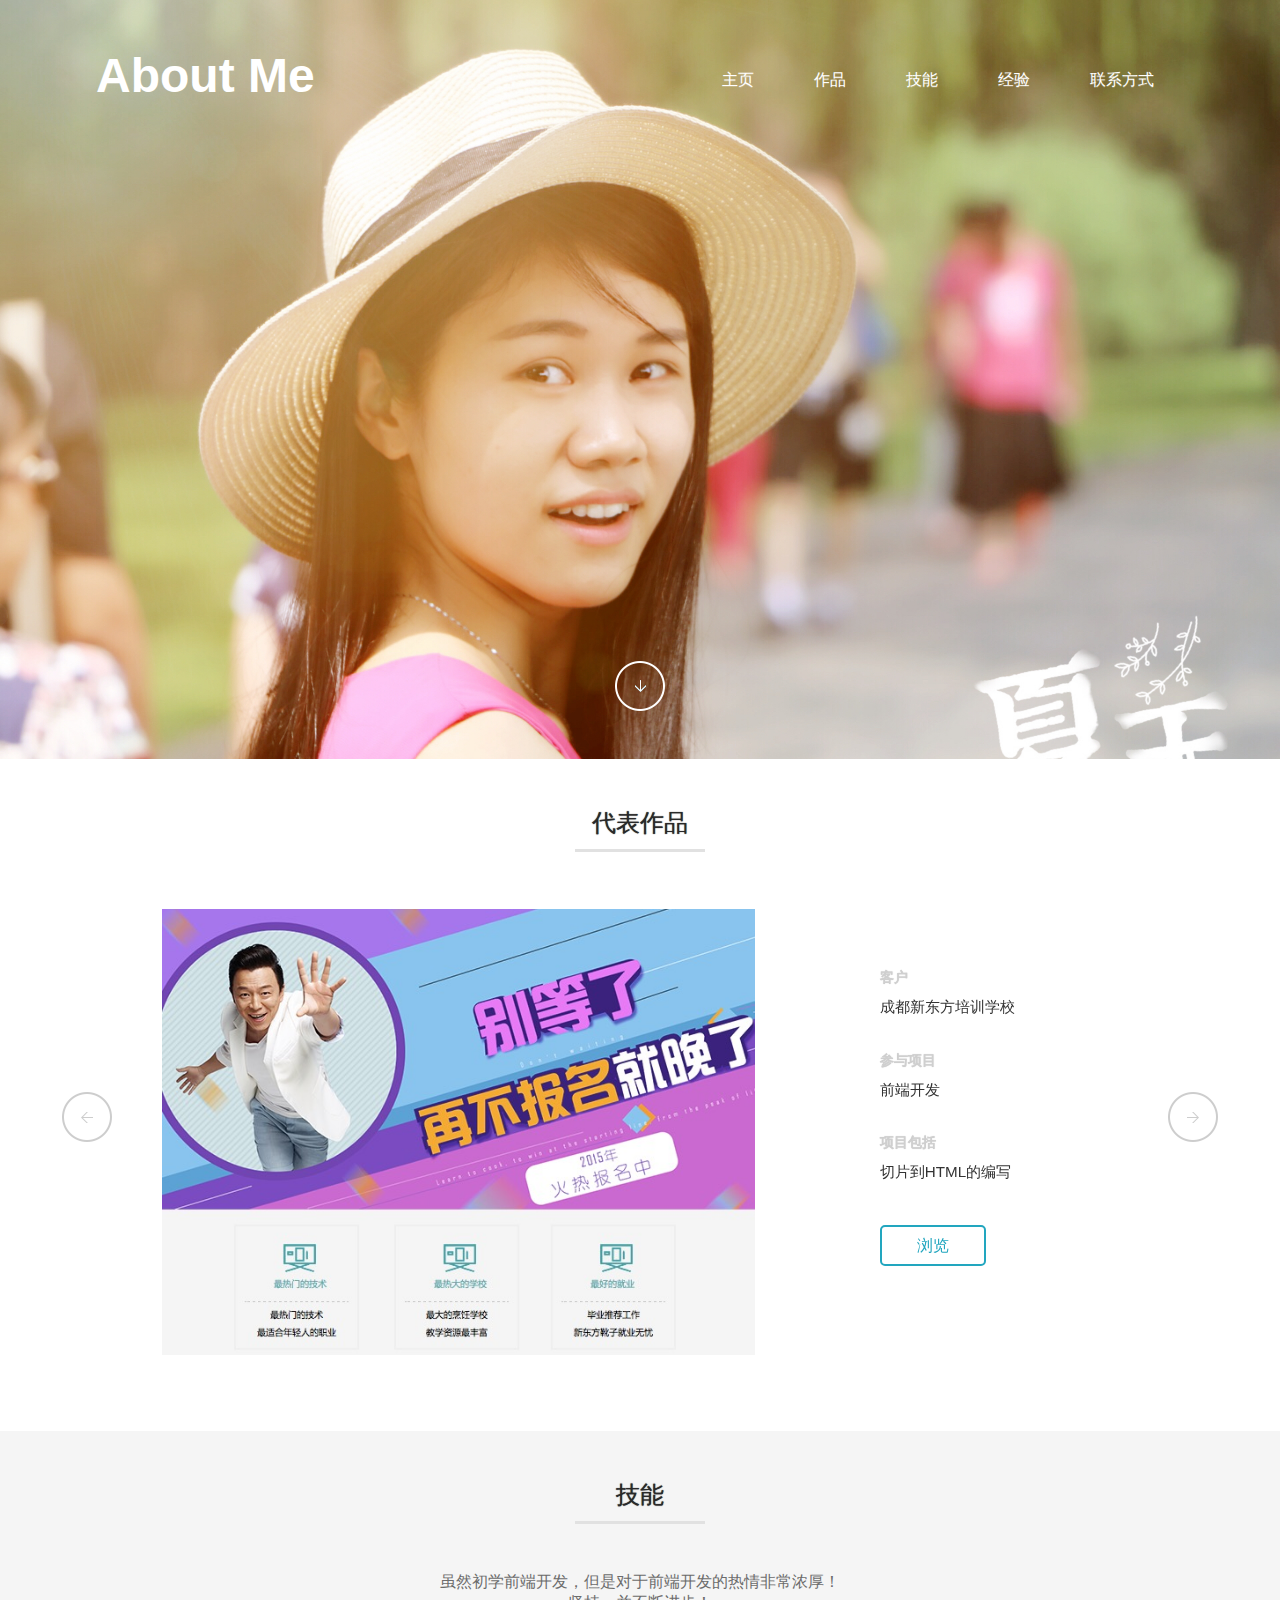
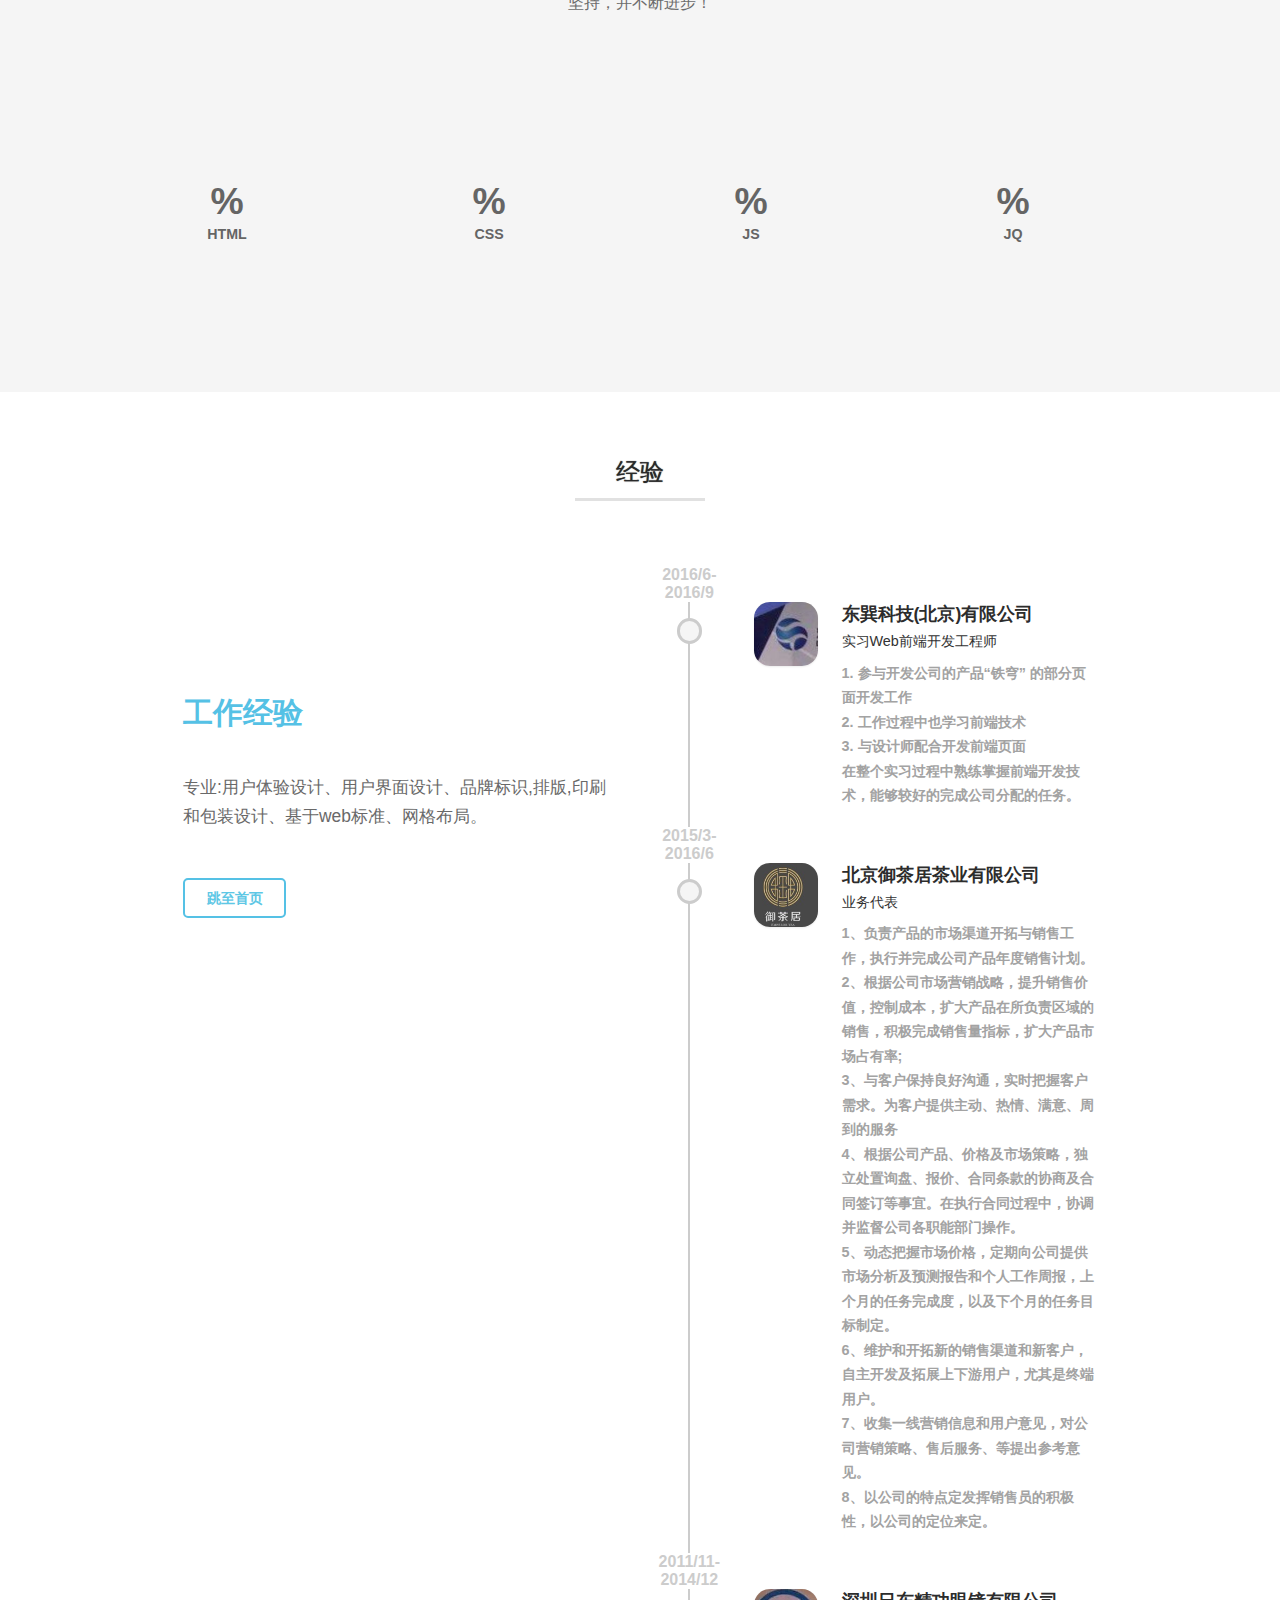
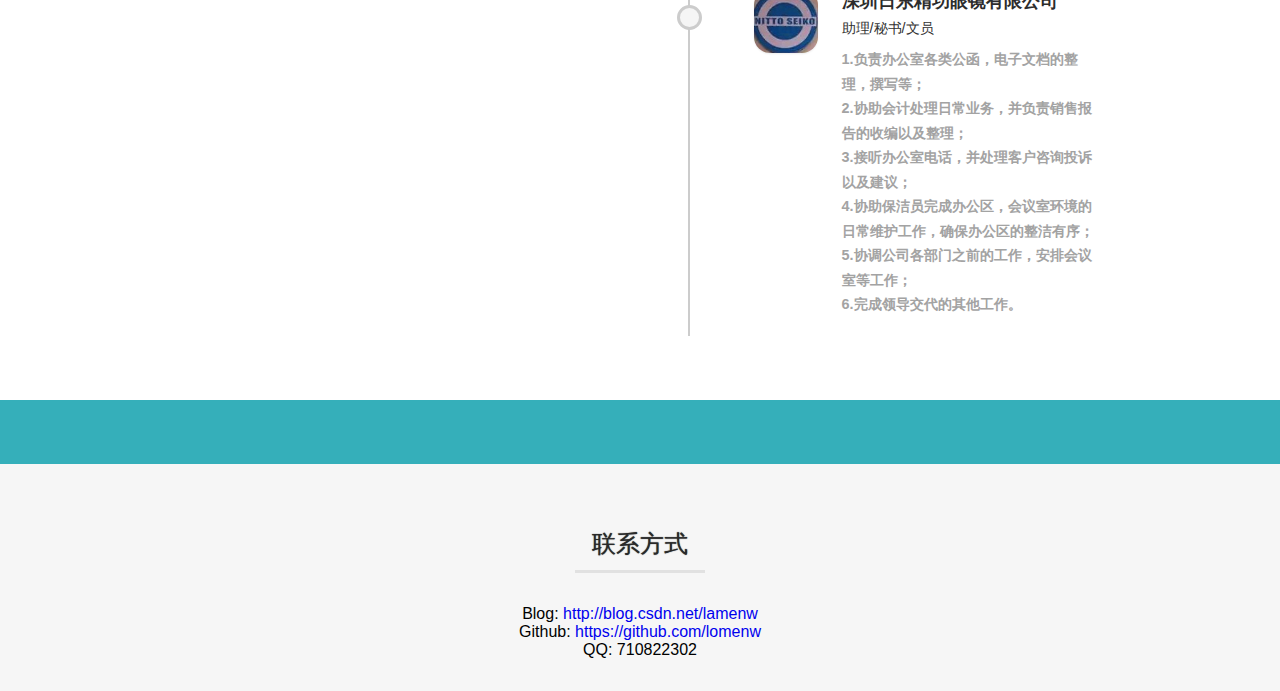
==== index.html @ 0f8a7e19 "添加blog内容" ====
<!DOCTYPE HTML>
<html>
<head>
<title>个人简介</title>
<meta http-equiv="Content-Type" content="text/html; charset=utf-8" />
<meta name="viewport" content="width=device-width, initial-scale=1, maximum-scale=1">
<!-- <link href='http://fonts.useso.com/css?family=Open+Sans:400,600' rel='stylesheet' type='text/css'> -->
<link href="css/style.css" rel="stylesheet" type="text/css" media="all" />
<link href="css/slimmenu.css" rel="stylesheet" media="screen">
<script src="js/jquery.min.js"></script>
</head>
<body>
<div class="content" id="home">
	<div class="wrap">
		<div class="header_style1"> 
			<!-- start h_logo -->
			<div class="logo">
				<h1><a href="index.html">About Me</a></h1>
			</div>
			<!-- start h_menu -->
			<div class="h_menu">
				<ul class="flexy-menu thick orange">
					<li> <a href="#home" class="scroll">主页</a></li>
					<li><a href="#Portfolio" class="scroll">作品</a></li>
					<li><a href="#skills" class="scroll">技能</a> </li>
					<li><a class="scroll" href="#Experience">经验</a></li>
					<li><a href="#contact" class="scroll">联系方式</a></li>
				</ul>
			</div>
			<!-- end h_menu -->
			<div class="clear"> </div>
		</div>
		<!---------menu-script-------------> 
		<!-- start manu --> 
		<script type="text/javascript" src="js/flexy-menu.js"></script>
		<link href="css/header_style1.css" rel="stylesheet" type="text/css" media="all" />
		<script type="text/javascript">$(document).ready(function(){$(".flexy-menu").flexymenu({speed: 400,type: "horizontal",align: "right"});});</script> 
		<!---------end-script-menu------------->
		<div class="slider"> 
			<!---start-da-slider----->
			<div id="da-slider" class="da-slider">
				<!--<div class="da-slide">
					<h2>设计师与制造商</h2>
					<p>Lorem ipsum is simply dummy text of the printing</p>
					<a href="#" class="da-link"><span>立即阅读</span></a> </div>
				<div class="da-slide">
					<h2>设计师与制造商</h2>
					<p>Lorem ipsum is simply dummy text of the printing</p>
					<a href="#" class="da-link"><span>立即阅读</span></a> </div>
				<div class="da-slide">
					<h2>设计师与制造商</h2>
					<p>Lorem ipsum is simply dummy text of the printing</p>
					<a href="#" class="da-link"><span>立即阅读</span></a> </div>
				<nav class="da-arrows"> <span class="da-arrows-prev"></span> <span class="da-arrows-next"></span> </nav>-->
			</div>
			<div class="down-arrow"> <a href="#group_1" class="scroll" ><span> </span></a> </div>
			<link rel="stylesheet" type="text/css" href="css/slider.css" />
			<script type="text/javascript" src="js/modernizr.custom.28468.js"></script> 
			<script type="text/javascript" src="js/jquery.cslider.js"></script> 
			<script type="text/javascript">
				$(function() {
				
					$('#da-slider').cslider({
						autoplay	: true,
						bgincrement	: 450
					});
				
				});
			</script> 
			<!---//End-da-slider-----> 
		</div>
	</div>
</div>
<!----start-team--------->
<!--<div class="group_1" id="group_1">
	<div class="group_1-items">
		<div class="wrap">
			<div id="owl-demo" class="owl-carousel">
				<div class="item" >
					<div class="carousel">
						<div class="group_1_img">
							<h3 class="ui">UI</h3>
							<h4 class="ux">UX</h4>
							<div class="clear"> </div>
						</div>
						<div class="group_1_text">
							<h3>我为人类和享受pixel-perfection创建简单的接口。</h3>
							<p>我是一个有经验的和热情的用户界面设计师与交互设计的背景。</p>
						</div>
						<div class="clear"> </div>
					</div>
				</div>
				<div class="item">
					<div class="carousel">
						<div class="group_1_img">
							<h3 class="ui fontend">前端</h3>
							<h4 class="ux ui1">UI</h4>
							<div class="clear"> </div>
						</div>
						<div class="group_1_text">
							<h3>我为人类和享受pixel-perfection创建简单的接口。</h3>
							<p>我是一个有经验的和热情的用户界面设计师与交互设计的背景。</p>
						</div>
						<div class="clear"> </div>
					</div>
				</div>
				<div class="item">
					<div class="carousel">
						<div class="group_1_img ">
							<h3 class="ui core">要点</h3>
							<h4 class="ux ui1">UI</h4>
							<div class="clear"> </div>
						</div>
						<div class="group_1_text">
							<h3>我为人类和享受pixel-perfection创建简单的接口。</h3>
							<p>我是一个有经验的和热情的用户界面设计师与交互设计的背景。</p>
						</div>
						<div class="clear"> </div>
					</div>
				</div>
			</div>
		</div>
	</div>
</div>-->
<div class="copyrights">Collect from <a href="http://www.cssmoban.com/" >网站模板</a></div>
<div class="group_2" id="Portfolio">
	<h3 class="heading">代表作品</h3>
	<div class="group_2_items">
		<div class="wrap">
			<div id="owl-demo1" class="owl-carousel">
				<div class="item" >
					<div class="carousel">
						<div class="group_2_img1"> <img src="images/img5.jpg" alt=""> </div>
						<div class="group_2_text2">
							<div class="desc">
								<h3>客户</h3>
								<h4>成都新东方培训学校</h4>
							</div>
							<div class="desc">
								<h3>参与项目</h3>
								<h4>前端开发</h4>
							</div>
							<div class="desc">
								<h3>项目包括</h3>
								<h4>切片到HTML的编写</h4>
							</div>
							<div class="button_2"> <a href="#">浏览</a> </div>
						</div>
						<div class="clear"> </div>
						<!-- <div class="brows_button_3"> <a href="#">浏览器组合</a> </div> -->
					</div>
				</div>
				<div class="item">
					<div class="carousel">
						<div class="group_2_img1"> <img src="images/img4.jpg" alt=""> </div>
						<div class="group_2_text2">
							<div class="desc">
								<h3>客户</h3>
								<h4>新浪体育DEMO</h4>
							</div>
							<div class="desc">
								<h3>参与项目</h3>
								<h4>前端开发</h4>
							</div>
							<div class="desc">
								<h3>项目包括</h3>
								<h4>切片到HTML的编写</h4>
							</div>
							<div class="button_2"> <a href="#">浏览</a> </div>
						</div>
						<div class="clear"> </div>
						<!-- <div class="brows_button_3"> <a href="#">浏览器组合</a> </div> -->
					</div>
				</div>
				<div class="item">
					<div class="carousel">
						<div class="group_2_img1"> <img src="images/img6.jpg" alt=""> </div>
						<div class="group_2_text2">
							<div class="desc">
								<h3>客户</h3>
								<h4>百年哼哈公司</h4>
							</div>
							<div class="desc">
								<h3>参与项目</h3>
								<h4>设计师</h4>
							</div>
							<div class="desc">
								<h3>项目包括</h3>
								<h4>切片到HTML的编写</h4>
							</div>
							<div class="button_2"> <a href="#">网络浏览器</a> </div>
						</div>
						<div class="clear"> </div>
						<!-- <div class="brows_button_3"> <a href="#">浏览器组合</a> </div> -->
					</div>
				</div>
			</div>
		</div>
	</div>
</div>
<!-- Owl Carousel Assets -->
<link href="css/owl.carousel.css" rel="stylesheet">
<!-- Owl Carousel Assets --> 
<!-- Prettify --> 
<script src="js/owl.carousel.js"></script> 
<script>
		    $(document).ready(function() {
		
		      $("#owl-demo").owlCarousel({
		        items : 1,
		        lazyLoad : true,
		        autoPlay : true,
		        navigation : true,
			    navigationText : ["",""],
			    rewindNav :true,
			    scrollPerPage :true,
			    pagination : true,
    			paginationNumbers: false,
		      });
		
		    });
		    $(document).ready(function() {
		
		      $("#owl-demo1").owlCarousel({
		        items : 1,
		        lazyLoad : true,
		        autoPlay : true,
		        navigation : true,
			    navigationText : ["",""],
			    rewindNav : true,
			    scrollPerPage :true,
			    pagination : false,
    			paginationNumbers: false,
		      });
		
		    });
		    $(document).ready(function() {
		
		      $("#owl-demo2").owlCarousel({
		        items : 1,
		        lazyLoad : true,
		        autoPlay : true,
		        navigation : false,
			    navigationText : ["",""],
			    rewindNav : false,
			    scrollPerPage :true,
			    pagination : false,
    			paginationNumbers: false,
		      });
		
		    });
		    </script> 
<!-- //Owl Carousel Assets -->
<div class="skills" id="skills">
	<section class="text-light">
		<div  class="wrap">
			<div class="row-content1">
				<h3 class="heading">技能</h3>
				<p class="para">虽然初学前端开发，但是对于前端开发的热情非常浓厚！<br>
					坚持，并不断进步！</p>
				<div class="chart" data-percent="50" data-bar-color="#35AFBA" data-animate="4000">
					<div class="chart-content">
						<div class="percent"></div>
						<div class="chart-title">HTML</div>
					</div>
					<!-- chart-content --> 
				</div>
				<!-- chart -->
				<div class="chart" data-percent="50" data-bar-color="#FF6060" data-animate="2500">
					<div class="chart-content">
						<div class="percent"></div>
						<div class="chart-title">CSS</div>
					</div>
					<!-- chart-content --> 
				</div>
				<!-- chart -->
				<div class="chart" data-percent="30" data-bar-color="#3AD079" data-animate="3000">
					<div class="chart-content">
						<div class="percent"></div>
						<div class="chart-title">JS</div>
					</div>
					<!-- chart-content --> 
				</div>
				<!-- chart -->
				<div class="chart" data-percent="30" data-bar-color="#58C0E3" data-animate="3500">
					<div class="chart-content">
						<div class="percent"></div>
						<div class="chart-title">JQ</div>
					</div>
					<!-- chart-content --> 
				</div>
				<!-- chart -->
				<div class="clear"> </div>
			</div>
		</div>
	</section>
	<script src="js/plugins.js"></script> 
	<script src="js/script.js"></script> 
</div>
<div class="exper" id="Experience">
	<div class="wrap">
		<h3 class="heading">经验</h3>
		<section class="row section">
			<div class="row-content2">
				<div class="timeline-label column six">
					<h4>工作经验</h4>
					<p>专业:用户体验设计、用户界面设计、品牌标识,排版,印刷和包装设计、基于web标准、网格布局。</p>
					<div class="brows_button_4"> <a href="#">跳至首页</a> </div>
				</div>
				<!-- timeline-label -->
				<div class="timeline column six last">
					<div class="year">
						<time datetime="2016">2016/6-2016/9</time>
						<div class="experience"> <span class="circle"></span>
							<div class="experience-img"><img src="images/asset06.jpg" alt=""></div>
							<div class="experience-info clear-after">
								<h5>东巽科技(北京)有限公司</h5>
								<div class="role">实习Web前端开发工程师</div>
								<p>1. 参与开发公司的产品“铁穹” 的部分页面开发工作<br/>
									2. 工作过程中也学习前端技术<br/>
									3. 与设计师配合开发前端页面<br/>
									在整个实习过程中熟练掌握前端开发技术，能够较好的完成公司分配的任务。</p>
							</div>
						
							<!-- experience-info --> 
						</div>
						<!-- experience -->
						<time datetime="2013">2015/3-2016/6</time>
						<div class="experience"> <span class="circle"></span>
							<div class="experience-img"><img src="images/asset05.jpg" alt=""></div>
							<div class="experience-info clear-after">
								<h5>北京御茶居茶业有限公司</h5>
								<div class="role">业务代表</div>
								<p>1、负责产品的市场渠道开拓与销售工作，执行并完成公司产品年度销售计划。<br/>
									2、根据公司市场营销战略，提升销售价值，控制成本，扩大产品在所负责区域的销售，积极完成销售量指标，扩大产品市场占有率;<br/>
									3、与客户保持良好沟通，实时把握客户需求。为客户提供主动、热情、满意、周到的服务<br/>
									4、根据公司产品、价格及市场策略，独立处置询盘、报价、合同条款的协商及合同签订等事宜。在执行合同过程中，协调并监督公司各职能部门操作。<br/>
									5、动态把握市场价格，定期向公司提供市场分析及预测报告和个人工作周报，上个月的任务完成度，以及下个月的任务目标制定。<br/>
									6、维护和开拓新的销售渠道和新客户，自主开发及拓展上下游用户，尤其是终端用户。<br/>
									7、收集一线营销信息和用户意见，对公司营销策略、售后服务、等提出参考意见。<br/>
									8、以公司的特点定发挥销售员的积极性，以公司的定位来定。</p>
																</div>
							<!-- experience-info --> 
						</div>
						<!-- experience --> 
					</div>
					<!-- year -->
					<div class="year year1">
						<time datetime="2016">2011/11-2014/12</time>
						<div class="experience"> <span class="circle"></span>
							<div class="experience-img"><img src="images/asset04.jpg" alt=""></div>
							<div class="experience-info clear-after">
								<h5>深圳日东精功眼镜有限公司</h5>
								<div class="role">助理/秘书/文员</div>
								<p>1.负责办公室各类公函，电子文档的整理，撰写等；<br/>
									2.协助会计处理日常业务，并负责销售报告的收编以及整理；<br/>
									3.接听办公室电话，并处理客户咨询投诉以及建议；<br/>
									4.协助保洁员完成办公区，会议室环境的日常维护工作，确保办公区的整洁有序；<br/>
									5.协调公司各部门之前的工作，安排会议室等工作；<br/>
									6.完成领导交代的其他工作。</p>
							</div>
							<!-- experience-info --> 
						</div>
						<!-- experience -->
						<!--<div class="experience"> <span class="circle"></span>
							<div class="experience-img"><img src="images/asset04.jpg" alt=""></div>
							<div class="experience-info clear-after">
								<h5>IBM</h5>
								<div class="role">UI/UX Designer</div>
								<p>1. 参与开发公司的产品“铁穹” 的部分页面开发工作
									2. 工作过程中也学习前端技术
									3. 与设计师配合开发前端页面
									在整个实习过程中熟练掌握前端开发技术，能够较好的完成公司分配的任务。</p>
							</div>-->
							<!-- experience-info --> 
						</div>
						<!-- experience --> 
					</div>
					<!-- year --> 
				</div>
				<!-- timeline -->
				<div class="clear"> </div>
			</div>
		</section>
	</div>
</div>
<div class="group_3">
	<div class="group_3-items">
		<div class="wrap">
			<div id="owl-demo2" class="owl-carousel">
				<!--<div class="item" >
					<div class="carousel">
						<div class="group_3_img"> <img src="images/img.png" alt=""> </div>
						<div class="group_1_text group_3_text">
							<h3> Adedayo Saheed</h3>
							<p>Lorem ipsum dolor sit amet, consectetur adipisicing elit, sed do eiusmod tempor incididunt ut labore et dolore magna aliqua. Ut enim ad minim veniam, quis nostrud exercitation.</p>
						</div>
						<div class="clear"> </div>
					</div>
				</div>-->
				<!--<div class="item">
					<div class="carousel">
						<div class="group_3_img"> <img src="images/img.png" alt=""> </div>
						<div class="group_1_text group_3_text">
							<h3>Narate Ketram</h3>
							<p>Lorem ipsum dolor sit amet, consectetur adipisicing elit, sed do eiusmod tempor incididunt ut labore et dolore magna aliqua. Ut enim ad minim veniam, quis nostrud exercitation.</p>
						</div>
						<div class="clear"> </div>
					</div>
				</div>-->
				<!--<div class="item">
					<div class="carousel">
						<div class=" group_3_img"> <img src="images/img.png" alt=""> </div>
						<div class="group_1_text group_3_text">
							<h3>邬秀</h3>
							<p>本人性格开朗，在工作期间表现优秀，工作积极热情。能较好的完成本职工作。熟练掌握HTML、CSS以及JS插件的使用，了解常见的前端框架框架如：Bootstrap，jQuery。
                                能够很好的处理浏览器兼容性方面的问题。了解版本控制器Git、SVN。在工作期间很好的完成公司分配的任务。能够很好的把设计师设计的psd还原出来。
                               对于前端技术的学习有浓厚的兴趣，业余时间不断地充实自己。在从事非计算机专业工作之前的社会实践工作经验让我锻炼了良好的沟通能力，虽然专业知识没有这么的深厚，但是在技术交流沟通上却有自己的优势。
							</p>
						</div>
						<div class="clear"> </div>
					</div>
				</div>-->
			</div>
		</div>
	</div>
</div>
<div class="contact" id="contact">
	<div class="wrap">
		<h3 class="heading">联系方式</h3>
		<form>
			<!--<div class="left-form">
				<ul>
					<li class="name"> <a href="#" class="icon user"> </a>
						<input type="text" placeholder="Username" required>
						<div class="clear"> </div>
					</li>
					<li class="email"> <a href="#" class="icon mail"> </a>
						<input type="email" placeholder="Email" required>
						<div class="clear"> </div>
					</li>
					<div class="clear"> </div>
					<li>
						<input type="text" placeholder="Cost of your project" required>
						<div class="clear"> </div>
					</li>
					<li>
						<input type="text" placeholder="Timeline" required>
						<div class="clear"> </div>
					</li>
					<li>
						<textarea class="plain buffer" placeholder="Don't forget that kindness is all!"> Don't forget that kindness is all!</textarea>
						<div class="clear"> </div>
					</li>
					<div class="send"> <a href="#">SEND</a> </div>
				</ul>
			</div>-->
			<div class="right-form">
				<!-- <h4>地址</h4>
				<div class="">
					<!-- <h4>其他联系方式</h4> -->
					<ul>
						<li>Blog: <a href="http://blog.csdn.net/lamenw">http://blog.csdn.net/lamenw</a></li>
						<li>Github: <a href="https://github.com/lomenw">https://github.com/lomenw </a></li>
						<li>QQ: 710822302</li>
						<div class="clear"> </div>
					</ul>
				</div>
			</div>
			<div class="clear"> </div>
		</form>
	</div>
</div>
<!--<div class="contact-map">
	<iframe width="100%" height="350" frameborder="0" scrolling="no" marginheight="0" marginwidth="0" src="https://maps.google.co.in/?ie=UTF8&amp;ll=22.593726,79.453125&amp;spn=3.803105,6.696167&amp;t=m&amp;z=8&amp;output=embed"></iframe>
</div>
<div class="footer">
	<div class="wrap">
		<div class="row-content buffer clear-after">
			<section id="top-footer">
				<div class="widget column three"> -->
					    <!--la class="widget" è forse generata utomaticamente da wp 
					<h4>菜单</h4>
					<ul class="plain">
						<li> <a href="#home" class="scroll">Home</a> </li>
						<li><a href="#Portfolio" class="scroll">文件夹</a></li>
						<li><a href="#skills" class="scroll">技能</a> </li>
						<li><a class="scroll" href="#Experience">经验</a></li>
						<li><a href="#contact" class="scroll">联系方式</a></li>
						<div class="clear"> </div>
					</ul>
				</div>
				<div class="widget column three">
					<h4>Archives</h4>
					<ul class="plain">
						<li><a href="#">March 2014</a></li>
						<li><a href="#">April 2014</a></li>
						<li><a href="#">May 2014</a></li>
						<li><a href="#">June 2014</a></li>
						<li><a href="#">July 2014</a></li>
						<div class="clear"> </div>
					</ul>
				</div>
				<div class="widget column three">
					<h4>Widget</h4>
					<p>Lorem Ipsum has been the industry's standard dummy text ever since the 1500s.</p>
				</div>
				<div class="widget meta-social column three last">
					<div class="soc_icons soc_icons1">
						<h4>Follows</h4>
						<ul>
							<li><a class="icon1" href="#"> </a> </li>
							<li><a class="icon2" href="#"> </a></li>
							<li><a class="icon3" href="#"> </a></li>
						</ul>
						<div class="clear"> </div>
					</div>
				</div>
				<div class="clear"> </div>
			</section>-->
			<!-- top-footer --> 
			
		</div>
		<!-- row-content --> 
	</div>
	<!-- row -->
	<!--<div class="copy">
		<p>© 2014 Template - More Templates <a href="http://www.cssmoban.com/" target="_blank" title="模板之家">模板之家</a></p>
	</div>-->
	<!-- scroll_top_btn --> 
	<script type="text/javascript" src="js/move-top.js"></script> 
	<script type="text/javascript" src="js/easing.js"></script> 
	<script type="text/javascript">
			$(document).ready(function() {
			
				var defaults = {
		  			containerID: 'toTop', // fading element id
					containerHoverID: 'toTopHover', // fading element hover id
					scrollSpeed: 1200,
					easingType: 'linear' 
		 		};
				
				
				$().UItoTop({ easingType: 'easeOutQuart' });
				
			});
		</script> 
	<script type="text/javascript">
		jQuery(document).ready(function($) {
			$(".scroll").click(function(event){		
				event.preventDefault();
				$('html,body').animate({scrollTop:$(this.hash).offset().top},1200);
			});
		});
	</script> 
	<a href="#" id="toTop" style="display: block;"><span id="toTopHover" style="opacity: 1;"></span></a> </div>
</body>
</html>
---- css/style.css ----
/* reset */
html,body,div,span,applet,object,iframe,h1,h2,h3,h4,h5,h6,p,blockquote,pre,a,abbr,acronym,address,big,cite,code,del,dfn,em,img,ins,kbd,q,s,samp,small,strike,strong,sub,sup,tt,var,b,u,i,dl,dt,dd,ol,nav ul,nav li,fieldset,form,label,legend,table,caption,tbody,tfoot,thead,tr,th,td,article,aside,canvas,details,embed,figure,figcaption,footer,header,hgroup,menu,nav,output,ruby,section,summary,time,mark,audio,video{margin:0;padding:0;border:0;font-size:100%;font:inherit;vertical-align:baseline;}
article, aside, details, figcaption, figure,footer, header, hgroup, menu, nav, section {display: block;}
ol,ul{list-style:none;margin:0;padding:0;}
blockquote,q{quotes:none;}
blockquote:before,blockquote:after,q:before,q:after{content:'';content:none;}
table{border-collapse:collapse;border-spacing:0;}
/* start editing from here */
a{text-decoration:none;}
.txt-rt{text-align:right;}/* text align right */
.txt-lt{text-align:left;}/* text align left */
.txt-center{text-align:center;}/* text align center */
.float-rt{float:right;}/* float right */
.float-lt{float:left;}/* float left */
.clear{clear:both;}/* clear float */
.pos-relative{position:relative;}/* Position Relative */
.pos-absolute{position:absolute;}/* Position Absolute */
.vertical-base{	vertical-align:baseline;}/* vertical align baseline */
.vertical-top{	vertical-align:top;}/* vertical align top */
.underline{	padding-bottom:5px;	border-bottom: 1px solid #eee; margin:0 0 20px 0;}/* Add 5px bottom padding and a underline */
nav.vertical ul li{	display:block;}/* vertical menu */
nav.horizontal ul li{	display: inline-block;}/* horizontal menu */
img{max-width:100%;}
/*end reset*/
body {
	background:#ffffff;
	font-family: 'Open Sans', sans-serif;
	font-size: 100%;
}
.wrap{
	margin:0 auto;
	width:80%;
}
/*****/
.content
{
	background: url(../images/slider1.jpg) no-repeat;
	background-size: 100%;
	background-size:cover;
}

/*------- Skills rings-------*/
.heading
{
	color:#292929;
	border-bottom: 3.5px solid #E1E1E1;
	width: 130px;
	margin: 0 auto;
	font-size: 1.5em;
	text-transform: uppercase;
	text-shadow: 0px 0px 1px #292929;
	text-align: center;
	padding-bottom: 10px;
}
.para
{
	color:#6C6C6C;
	padding:3em 0em 4em 0em;
	text-align: center;
}
.centertxt {
	width: 85%;
	margin: 0 auto;
}
.text-light
{
	background: #F5F5F5;
	padding: 3em 0em;
}
.chart {
    position: relative;
    display: inline-block;
    margin: 1em;
    width: 230px;
    height: 230px;
    text-align: center;
}

.chart canvas {
    width: 230px;
    height: 230px;
}

.chart-content {
    position: absolute;
    top: 0;
    left: 0;
    width: 100%;
}

.percent,
.count-number,
.count-number-done {
    color: #666;
    font-weight: 700;
    font-size: 2.333em;
    line-height: 1.34;
}

.text-light .percent,
.text-light .count-number,
.text-light .count-number-done {
    color: #656565;
}

.percent:after {
    content: '%';
}

.chart-title,
.count-subject {
    font-weight: 700;
    font-size: 0.889em;
}

.chart-title {
    color: #999;
}

.text-light .chart-title,
.text-light .count-subject {
    color: #656565;
}

.text-light .timeline .experience-info p {
    color: rgba(255,255,255,0.7);
}

.text-light .timeline time {
    color: rgba(255,255,255,0.5);
}

.text-light .timeline .experience,
.text-light .timeline .experience .circle {
    border-color: rgba(255,255,255,0.5);
}

/*-------------Timeline-----*/
.exper {
padding: 4em 0em;
}
.timeline-label h4 {
    margin-top: 0;
    font-size: 1.9em;
    color:#55C1E5;
    padding:1em 0em;
    font-weight: 600;
}

.timeline-label p {
    font-size: 1.09em;
    color:#696969;
    padding: 0.5em 0em;
    line-height: 1.7em;
}
.timeline-label
{
	padding: 6em 0em;
}
.timeline .experience {
    position: relative;
    float: left;
    margin-left: 2em;
    padding-left: 4em;
    border-left: 2px solid #ccc;
}

.timeline .experience-info h5 {
    margin-top: 0;
    margin-bottom: 0.333em;
    font-size: 1.1em;
    color:#2C2C2C;
    font-weight: 600;
}

.timeline .experience-info .role {
    font-size: 0.9em;
    color:#323232;
}

.timeline .experience-info p {
    font-size: 0.9em;
    color:#A3A3A3;
    font-weight: 600;
    line-height: 1.7em;
}

.timeline time {
    display: block;
    width: 4.111em;
    color: #ccc;
    text-align: center;
    font-weight: 700;
}

.timeline .experience-img,
.timeline .experience-info,
.timeline .experience-info h5,
.timeline .experience-info .role,
.timeline .experience-info p {
    clear: none;
}

.timeline .experience .circle {
    position: absolute;
    top: 1em;
    left: -0.86em;
    display: block;
    width: 1.222em;
    height: 1.222em;
    border: 3px solid #ccc;
    -webkit-border-radius: 50%;
    -moz-border-radius: 50%;
    border-radius: 50%;
    background-color: #F5F5F5;
}

.timeline .experience-img {
    float: left;
    width: 4em;
    height: 4em;
}

.timeline .experience-img img {
    -webkit-border-radius: 25%;
    -moz-border-radius: 25%;
    border-radius: 25%;
    -webkit-box-shadow: 0px 1px 2px rgba(0, 0, 0, 0.08);
    -moz-box-shadow: 0px 1px 2px rgba(0, 0, 0, 0.08);
    box-shadow: 0px 1px 2px rgba(0, 0, 0, 0.08);
    width: 100%;
}

.timeline .experience-info {
    margin-left: 5.444em;
}
/*****/
.row-content2 {
padding: 6% 8%;
}
.column.six, .column.half, .column.threesixths, .column.twofourths {
width: 40%;
}
.column {
margin-left: 0;
margin-right: 3.8%;
}
.column {
clear: none;
float: left;
min-height: 1px;
}
.column.six, .column.half, .column.threesixths, .column.twofourths {
width: 48%;
}
.column.last, .column.reset {
margin-right: 0 !important;
}
.column {
margin-left: 0;
margin-right: 3.8%;
}
.experience-info p {
margin-top: 0.67em;
margin-bottom: 1.34em;
}
.brows_button_4
{
	margin: 3em 0em;
}
/*******/
.contact {
	background: #F6F6F6;
	padding: 6em 0em 2em 0em;
}
.left-form,.right-form{

	margin:22px 28px;
	width:60%;
}
.contact form {
	padding-top: 2em;
}
.left-form li {
	display: block;
	color: #4D4949;
	border: 2px solid #CBD0D4;
	border-radius: 10px;
	-webkit-border-radius: 10px;
	-moz-border-radius: 10px;
	-o-border-radius: 10px;
	margin: 15px 0px;
	background: #fff;
}
.left-form li:hover{
	border:2px solid #8DD4FF;
	color: #343434;
}
.left-form li:focus{
	border:2px solid #8DD4FF;
}
.left-form li:active{
		border:2px solid #8DD4FF;
}

.left-form input[type=text],.left-form input[type=email],.left-form textarea {
	float:right;
	font-family: 'Open Sans', sans-serif;
	width:90%;
	padding: 1em 2em 1em 1em;
	border:none;
	color: #989898;
	font-size:15px;
	float: left;
	outline: none;
	font-weight: 600;
	border-radius: 10px;
	-webkit-border-radius: 10px;
	-moz-border-radius: 10px;
	-o-border-radius: 10px;
}
textarea
{
	height: 150px;
	resize: none;
	
}
.right-form{
	margin:0px auto;
	text-align: center;
	width: 25%;
}
.icon {
	height: 28px;
	width: 28px;
	display: block;
	float: left;
	margin: 12px 0px 9px 9px;
}
.name input[type=text],.email input[type=email]
{
	width:75%;
}

.user {
	background: url(../images/user.png) no-repeat 0px 0px;
}
.mail {
	background: url(../images/mail.png) no-repeat 0px 0px;
	margin: 16px 0px 9px 9px;
}
.name
{
	float: left;
	width:45%;
	margin-right: 4%;
}
.email
{
	float:right;
	width:45%;
}
.send
{
	margin: 3em 0em;
	text-align: right;
}
.send a
{
	color:#fff;
	background: #FC685C;
	padding: 1em 3em;
	border-radius: 5px;
	-webkit-border-radius: 5px;
	-moz-border-radius: 5px;
	-o-border-radius: 5px;
	-webkit-transition: all 0.3s ease-in-out;
	-moz-transition: all 0.3s ease-in-out;
	-o-transition: all 0.3s ease-in-out;
	transition: all 0.3s ease-in-out;
}
.send a:hover
{
	background: #EB4334;
}
.right-form h4{
	color:#CDCDCD;
	font-size: 1em;
	font-weight: 600;
}
.right-form p{
	color:#323232;
	font-size:1em;
	line-height: 1.7em;
	padding: 1em 0em;
}
/* start soc_icons */

.soc_icons h2{
	text-transform: uppercase;
	font-size: 1.2em;
	color: #c0c0c0;
	font-weight: 400;
	margin-bottom: 10px;
}
.soc_icons ul li{
	margin:15px;
}
.soc_icons ul li a{
	opacity:0.8;
	display: block;
	padding: 10px;
	background: #2e2e2e;
	width: 24px;
	height: 24px;
	-webkit-transition: all 0.3s ease-in-out;
	-moz-transition: all 0.3s ease-in-out;
	-o-transition: all 0.3s ease-in-out;
	transition: all 0.3s ease-in-out;
	border-radius: 26px;
	color:#929191;
	font-weight: 600;
}
.soc_icons ul li a span{
	margin-left: 60px;
}
.soc_icons ul li a.icon1{
	background: #39579D url('../images/icon1.png') no-repeat 18px 12px;
}
.soc_icons ul li a.icon2{
	background: #02B3E9 url('../images/icon2.png') no-repeat 12px 13px;
}
.soc_icons ul li a.icon3{
	background: #D95333 url('../images/icon3.png') no-repeat 14px 12px;
}
.soc_icons ul li a.icon4{
	background: #007BB6 url('../images/icon4.png') no-repeat 14px 12px;
}
.soc_icons ul li a.icon5{
	background: #FF0084 url('../images/icon5.png') no-repeat 12px 18px;
}
.soc_icons ul li a:hover{
	zoom: 1;
	filter: alpha(opacity=50);
	opacity: 1;
	-webkit-transition: opacity .15s ease-in-out;
	-moz-transition: opacity .15s ease-in-out;
	-ms-transition: opacity .15s ease-in-out;
	-o-transition: opacity .15s ease-in-out;
	transition: opacity .15s ease-in-out;
	color:#373737;
}
.copyrights{text-indent:-9999px;height:0;line-height:0;font-size:0;overflow:hidden;}
/*******footer**********/
.footer {
	z-index: 10;
	background-color: #363842;
	color: #545766;
}
#top-footer .widget {
	margin-bottom: 0;
	font-size: 0.778em;
	width: 22.05%;
	float: left;
}
#top-footer{
	padding:2em 0em;;
}
.widget h4 {
	margin-top: 0;
	color: #CCC;
	font-size: 1.5em;
	font-weight: 600;
}
.plain li
{
	margin: 10px 0px;
}
.footer a ,.footer p{
	color: #545766;
	text-decoration: none;
	font-size: 1.3em;
	-webkit-transition: all 0.3s ease-in-out;
	-moz-transition: all 0.3s ease-in-out;
	-o-transition: all 0.3s ease-in-out;
	transition: all 0.3s ease-in-out;
}
.footer p{
	padding:1em 0em;
}
.footer a:hover {
	color: #fff;
}
.soc_icons1 li
{
	float:left;
}
.copy
{
	background-color: rgba(59, 63, 78, 0.48);
}
.copy p{
	color:#fff;
	font-size:1em;
	font-family: 'Open Sans', sans-serif;
	text-align: center;
	padding: 1.5em 0em;
}
.copy p a{
	color:#55C1E5;
	font-family: 'Open Sans', sans-serif;
	font-size:1em;
	-webkit-transition: all 0.3s ease-in-out;
	-moz-transition: all 0.3s ease-in-out;
	-o-transition: all 0.3s ease-in-out;
	transition: all 0.3s ease-in-out;
}
.copy p a:hover{
	color:#fff;
}
#toTop {
	display: none;
	text-decoration: none;
	position: fixed;
	bottom: 10px;
	right: 10px;
	overflow: hidden;
	width: 40px;
	height: 40px;
	border: none;
	text-indent: 100%;
	background: url(../images/top.png) no-repeat right top;
}
/******response***********/
@media only screen and (max-width: 1440px)
{
	.centertxt {
	width: 95%;
	}
	.name input[type=text], .email input[type=email] {
	width: 70%;
	}
}
@media only screen and (max-width: 1366px)
{
	.da-slider {
	width: 100%;
	height: 300px;
	}
	.centertxt {
	width: 100%;
	}
}
@media only screen and (max-width: 1280px)
{
	.wrap {
		width:85%;
	}
	.group_3 {
	padding: 1em 0em 1em 0em;
	}
	.contact {
	padding: 4em 0em 2em 0em;
	}
	.group_2 {
	padding: 3em 0em 1em 0em;
	}
}
@media only screen and (max-width: 1024px)
{
	.group_1_img .ui,.group_1_img .ux
	{
		font-size: 2.5em;
	}
	.chart canvas {
	width: 180px;
	height: 180px;
	}
	.chart {
	width: 180px;
	height: 180px;
	}
	.name input[type=text], .email input[type=email] {
	width: 60%;
	}
	.soc_icons1 ul li {
	margin: 8px;
	}
}
@media only screen and (max-width: 768px)
{
	.wrap {
		width:90%;
	}
	.centertxt > div:nth-child(4) {
	display: none;
	}
	.column.six {
	width: 100%;
	float: none;
	padding: 0em;
	margin: 0em;
	margin-bottom: 5em;
	}
	.timeline-label {
	text-align: center;
	}
	.timeline-label h4 {
	padding: 0.3em 0em;
	}
	.row-content2 {
	padding: 2%;
	}
	.brows_button_4 {
	margin: 2em 0em;
	}
	.exper {
	padding: 3em 0em;
	}
	.left-form, .right-form {
	float: none;
	margin: 22px 28px;
	width: 92%;
	}
	.right-form {
	float: none;
	width: 100%;
	margin: 0%;
	}
	.widget.meta-social.column.three.last {
	display: none;
	}
	#top-footer .widget {
	width: 29%;
	}
	.soc_icons ul
	{
		margin-top: 0.6em;
	}
	.soc_icons ul li {
	margin: 10px;
	width: 17%;
	float: left;
	}
	.soc_icons ul li a span {
	margin-left: 40px;
	font-size: 0.9em;
	}
	.soc_icons ul li a {
	width: 20px;
	height: 20px;
	}
	.soc_icons ul li a.icon1 {
	background: #39579D url('images/icon6.jpg') no-repeat 16px 9px;
	}
	.icon1{
		position:absolute;
		margin-top:-20px;
	}
	.soc_icons ul li a.icon2 {
	background: #02B3E9 url('../images/icon2.png') no-repeat 11px 12px;

	}
	.soc_icons ul li a.icon3 {
	background: #D95333 url('../images/icon3.png') no-repeat 13px 11px;
	}
	.soc_icons ul li a.icon4 {
	background: #007BB6 url('../images/icon4.png') no-repeat 12px 8px;
	}
	.soc_icons ul li a.icon5 {
	background: #FF0084 url('../images/icon5.png') no-repeat 11px 16px;
	}
	.contact {
	padding: 2em 0em;
	}
	ul.slimmenu li .sub-collapser:before {
	content: url(../images/down1.png);
	}
}
@media only screen and (max-width: 640px)
{
	.group_2 {
	padding: 1em 0em 1em 0em;
	}
	.para {
	padding: 1em 0em 1em 0em;
	line-height: 1.9em;
	}
	.centertxt > div:nth-child(4) {
	display: inline-block;
	}
	.timeline-label h4 {
	font-size: 1.2em;
	}
	.exper {
	padding: 1.4em 0em;
	}
	.heading {
	font-size: 1.3em;
	padding-bottom: 3px;
	}
	.year1
	{
		display:none;
	}
	.contact form {
	padding-top: 0em;
	}
	.contact {
	padding: 1.2em 0em 2em 0em;
	}
	.header {
	padding: 0em 0em 1em 0em;
	}
	.centertxt {
	width: 60%;
	}
	.chart {
	width: 200px;
	height: 200px;
	}
	.name,.email {
	float: none;
	width: 100%;
	margin-right: 0%;
	}
	.left-form input[type=text], .left-form input[type=email], .left-form textarea {
	padding: 0.5em 1em;
	}
	.mail {
	margin: 8px 0px 2px 9px;
	}
	.icon {
	margin: 4px 0px 0px 9px;
	}
	textarea {
	height: 120px;
	resize: none;
	}
	.send a {
	padding: 0.7em 2.2em;
	}
	.send {
	margin: 1.5em 0em;
	text-align: right;
	}
	.soc_icons ul li {
	margin: 0px;
	width: 16%;
	float: left;
	}
	.soc_icons ul li a span {
	margin-left: 32px;
	font-size: 0.9em;
	}
	.soc_icons ul li {
	width: 16%;
	margin-right: 20px;
	}
	.chart {
	width: 240px;
	height: 200px;
	}
}
@media only screen and (max-width: 480px)
{
	.chart canvas {
	width: 160px;
	height: 160px;
	}
	.percent, .count-number, .count-number-done {
	color: #666;
	font-weight: 700;
	font-size: 1.5em;
	line-height: 1;
	}
	.timeline-label p ,.group_1_text p,.para,.timeline .experience-info p,.right-form p{
	font-size: 0.9em;
	}
	
	.header {
	padding: 0.5em 0em;
	}
	.logo h1 a
	{
		font-size: 2.5em;
	}
	.soc_icons ul li {
	width: 26%;
	margin: 10px;
	}
	.copy p {
	color: #FFF;
	font-size: 0.9em;
	}
	#top-footer .widget {
	width: 100%;
	float: none;
	text-align: center;
	}
	.plain li {
	margin: 10px;
	float: left;
	}
	#top-footer > div:nth-child(2) > ul > li:nth-child(5) > a {
	display: none;
	}
	#top-footer {
	padding: 1em 0em;
	}
	.send a {
	padding: 0.4em 1.5em;
	font-size: 0.9em;
	}
	
	.send {
	text-align: center;
	}
	.right-form {
	text-align: center;
	margin-top: 2em;
	}
	.right-form p {
	padding: 0.5em 0em;
	}
	#contact > div > form > div.right-form > div {
	margin-top: 1em;
	}
	#top-footer > div:nth-child(2) {
	display: none;
	}
	#top-footer > div:nth-child(3) {
	display: none;
	}
}
@media only screen and (max-width: 320px)
{
	.centertxt {
	width: 100%;
	text-align: center;
	}
	.chart {
	width: 160px;
	height: 180px;
	text-align: center;
	margin: 0 auto;
	}
	.timeline .experience-info {
	margin-left: 0;
	float: left;
	margin-top: 15px;
	}
	.left-form, .right-form {
	float: none;
	margin: 22px 10px;
	width: 92%;
	}
	.left-form input[type=text], .left-form input[type=email] {
	width: 60%;
	font-size: 0.8em;
	}
	 .left-form textarea {
	width: 88%;
	font-size: 0.8em;
	}
	.soc_icons ul li {
	width: 40%;
	}
	.plain li {
	margin: 10px 20px;
	}
	.logo h1 a {
	font-size: 2.3em;
	}
	.timeline .experience-info h5 {
	font-size: 1em;
	}
	.column.six {
	margin-bottom: 2.5em;
	}
	.menu-collapser {
	height: 35px;
	line-height: 35px;
	font-size: 17px;
	}
	.right-form > div > ul > li:nth-child(5) {
	display: none;
	}
	.owl-buttons {
	display: none;
	}
	.chart canvas {
	width: 150px;
	height: 150px;
	}
	ul.slimmenu li a {
	padding: 8px 20px 8px 20px;
	font-size: 15px;
	}
	ul.slimmenu li .sub-collapser {
	top: 5px;
	}
	
}
---- css/header_style1.css ----
/* start header_style1 */
.header_style1{
	padding:3em 0em;
}
/* start h_logo */
.logo{
	float:left;
	text-align: center;
}
.logo h1 a{
	color:#fff;
	font-size: 3em;
	font-weight: 600;
}
/* start h_menu */
.h_menu{
	float:right;
	margin-top: 0.6em;
}
.flexy-menu{
	width:100%;
	margin:0;
	padding:0;
	position:relative;
	float:left;
	list-style:none;
	
}
.flexy-menu li{
	display:inline;
	font-size:13px;
	margin:0;
	padding:0;
	float:left;
	line-height:20px;
	position:relative;
}
.flexy-menu>li>a{
	display: block;
	color: #FFF;
	padding: 12px 30px 12px 30px;
	font-family: 'Open Sans', sans-serif;
	font-size: 16px;
	font-weight: 400;
	text-shadow: 0 1px 0 rgba(255, 255, 255, 0.2);
	transition: background-color 0.5s ease-out;
	-o-transition: background-color 0.5s ease-out;
	-moz-transition: background-color 0.5s ease-out;
	-webkit-transition: background-color 0.5s ease-out;
	transition: 0.5s all;
	-webkit-transition: 0.5s all;
	-moz-transition: 0.5s all;
	-o-transition: 0.5s all;
}
.flexy-menu>li>a:hover
{
	color:#55C1E5;
}

.flexy-menu li.right{
	float:right
}
.flexy-menu ul,.flexy-menu ul li ul{
	list-style:none;
	margin:0;
	padding:0;
	display:none;
	position:absolute;
	z-index:99999;
	width: 200px;
	background:#333;
	box-shadow:0 1px 1px rgba(0,0,0,0.3);
}
.flexy-menu ul{
	top:60px;
	left:0;
}
.flexy-menu ul li ul{
	top:0;
	left:100%;
}
.flexy-menu ul li{
	clear:both;
	width:100%;
	border:0;
	font-size:13px;
}
.flexy-menu ul li a{
	text-transform: capitalize;
	font-size: 13px;
	padding:10px 20px;
	width:100%;
	color:#dedede;
	text-decoration:none;
	display:inline-block;
	float:left;clear:both;
	box-sizing:border-box;
	-moz-box-sizing:border-box;
	-webkit-box-sizing:border-box;
	-webkit-transition:color .2s linear,background .2s linear;
	-moz-transition:color .2s linear,background .2s linear;
	-o-transition:color .2s linear,background .2s linear;
	transition:color .2s linear,background .2s linear;
}
.flexy-menu>li .arrow{
	position:absolute;
	color:#dedede;
	top:20px;
	right:8px;
	font-size:17px;
}

.flexy-menu i{
	line-height:20px!important;
	margin-right:6px;
	font-size:18px;
	float:left;
}
.flexy-menu>li.showhide{
	display:none;
	width:100%;
	height:40px;
	cursor:pointer;
	color:#dedede;
}
.flexy-menu>li.showhide span.title{
	margin: 10px 0 0 15px;
	float: left;
	font-size: 1.3em;
	color: #FFF;
}
.flexy-menu>li.showhide span.icon{
	margin: 12px 10px;
	float: right;
}
.flexy-menu>li.showhide .icon em{
	margin-bottom:3px;
	display:
	block;width:20px;
	height:3px;
	background:#fff;
}
.h_menu > ul > li.showhide > span.icon > em:nth-child(4) {
	display: none;
}
@media only screen and (max-width:1024px)
{
	.logo h1 a {
	font-size: 2.7em;
	}
	.flexy-menu>li>a {
	padding: 12px 20px 12px 25px;
	}
}
/***** Media Quries *****/
@media only screen and (max-width:768px){
	.wrap{
		width:95%;
	}
	.header_style1 {
	padding: 1.5em 0em;
	}
	.logo h1 a {
	font-size: 2.5em;
	}
	.logo{
		float: none;
		text-align: center;
	}
	.h_menu{
		float: none;
	}
	.flexy-menu{
		background: rgba(255, 255, 255, 0.4);
	}
	.flexy-menu>li>a {
		color:#ffffff;
		font-size: 12px;
	}
	.flexy-menu.vertical{
		width:100%
	}
	.flexy-menu li{
		display:block;
		width:100%;
	}
	.flexy-menu>li>a{
		padding:10px 15px;
		color: #303030;
		font-size: 1.1em;
		background: #EEE;
		border-bottom: 1px solid #D8D8D8;

	}
	.flexy-menu>li>a:hover {
	color: #FFF;
	background: #55C1E5;
	}
	.flexy-menu a{
		width:100%;
		box-sizing:border-box;
		-moz-box-sizing:border-box;
		-webkit-box-sizing:border-box;
	}
	.flexy-menu ul,.flexy-menu ul li ul,.flexy-menu.vertical ul,.flexy-menu.vertical ul li ul{
		width:100%;
		left:0;
		border-left:0;
		position:static;
		box-sizing:border-box;
		-moz-box-sizing:border-box;
		-webkit-box-sizing:border-box;
	}
	.flexy-menu ul li{
		border-left:0;
		border-right:0;
	}
	.flexy-menu ul li a,.flexy-menu.vertical ul li a{
		padding-top:10px;
		padding-bottom:10px;
	}
	.flexy-menu ul>li>a{
		padding-left:40px!important;
	}
	.flexy-menu>li .arrow{
		top:15px;right:25px;
		font-size:17px;
	}
	.flexy-menu ul>li .arrow{
		display:none;
	}
	
}
@media only screen and (max-width: 640px) {

	.header_style1 {
	padding: 1em 0em;
	}
	.logo h1 a {
	font-size: 2.4em;
	}
}
@media only screen and (max-width: 320px) {
	.flexy-menu>li.showhide {
		height: 40px;
	}
	.flexy-menu li {
		line-height: 10px;
	}
	.flexy-menu>li.showhide span.title {
		margin: 16px 0 0 10px;
	}
	.flexy-menu>li.showhide span.icon {
		margin: 12px 10px;
	}
	.header_style1 {
	padding: 0.5em 0em;
	}
	.logo h1 a {
	font-size: 2.3em;
	}
	.flexy-menu>li.showhide {
	height: 35px;
	}
	.flexy-menu>li.showhide span.title {
	margin: 10px 0 0 10px;
	}
	.flexy-menu>li.showhide span.icon {
	margin: 9px 4px;
	}

}
---- css/slider.css ----
.da-slider{
	width: 100%;
	height:350px;
	position: relative;
	overflow: hidden;
	-webkit-transition: background-position 1s ease-out 0.3s;
	-moz-transition: background-position 1s ease-out 0.3s;
	-o-transition: background-position 1s ease-out 0.3s;
	-ms-transition: background-position 1s ease-out 0.3s;
	transition: background-position 1s ease-out 0.3s;
	text-align:center;
	margin-top: 10em;
}
.da-slide{
	position: absolute;
	width: 100%;
	height: 100%;
	top: 0px;
	left: 0px;
	text-align: left;
	font-family: 'Open Sans', sans-serif;
}
.da-slide-current{
	z-index: 1000;
}
.da-slider-fb .da-slide{
	left: 100%;
}
.da-slider-fb  .da-slide.da-slide-current{
	left: 0px;
}
.da-slide h2,
.da-slide p,
.da-slide .da-link,
.da-slide .da-img{
	position: absolute;
	opacity: 0;
	left: 110%;
}
.da-slider-fb .da-slide h2,
.da-slider-fb .da-slide p,
.da-slider-fb .da-slide .da-link{
	left: 10%;
	opacity: 1;
}
.da-slider-fb .da-slide .da-img{
	left: 60%;
	opacity: 1;
}
.da-slide h2{
	color:#FFFFFF;
	width: 77%;
	top:0px;
	white-space: nowrap;
	z-index: 10;
	font-weight:600;
	text-shadow: 1px 1px 1px rgba(0,0,0,0.1);
	font-size:3.5em;
	text-align: center;
	font-family: 'Open Sans', sans-serif;
	text-transform: uppercase;
}
.da-slide p{
	top:110px;
	color: #FFFFFF;
	font-size: 1.4em;
	height: 80px;
	overflow: hidden;
	font-family: 'Open Sans', sans-serif;
	font-weight: 400;
	line-height: 29px;
	text-align: center;
	margin: 0 auto;
	width: 77%;
}
.da-img{
	display:none;
}
.da-slide .da-img{
	text-align: center;
	width: 30%;
	top: 51px;
	height: 256px;
	line-height: 320px;
	left: 110%; /*60%*/
}
.da-slide .da-link{
	top:175px; /*depends on p height*/
	font-family: 'Open Sans', sans-serif;
	display:inline-block;
	color:#ffffff;
	font-size:1em;
	font-weight:600;
	text-decoration:none;
	text-align:center;
	margin-left: 34%;
	margin-top: 1em;
	padding:12px 30px;
	border:2px solid #fff;
	transition: 0.5s all;
	-webkit-transition: 0.5s all;
	-moz-transition: 0.5s all;
	-o-transition: 0.5s all;
	border-radius: 5px;
	-moz-border-radius: 5px;
	-o-border-radius:5px;	
}
.down-arrow
{
	width:50px;
	margin: 0 auto;
	padding: 3em 0em;
}
.down-arrow span{
	background: url(../images/downarrow.png);
	width:50px;
	height: 50px;
	display:block;
}
 .da-link:hover{
 	background: #fff;
 	color:#55C1E5;
 }
.da-arrows{
	-moz-user-select: none;
	-webkit-user-select: none;
}
.da-arrows span{
	position: absolute;
	top: 50%;
	cursor: pointer;
	z-index: 2000;
	opacity: 0;
	height:60px;
	width:60px;
	-webkit-transition: opacity 0.4s ease-in-out-out 0.1s;
	-moz-transition: opacity 0.4s ease-in-out-out 0.1s;
	-o-transition: opacity 0.4s ease-in-out-out 0.1s;
	-ms-transition: opacity 0.4s ease-in-out-out 0.1s;
	transition: opacity 0.4s ease-in-out-out 0.1s;
}
.da-arrows-prev{
	background: url(../images/sprite.png) no-repeat 0px 0px;
}
.da-arrows-next{
	background: url(../images/sprite.png) no-repeat -80px 0px;
}
.da-slider:hover .da-arrows span{
	opacity: 1;
}
.da-arrows span.da-arrows-next:after{
	background-position: top right;
}
.da-arrows span.da-arrows-prev{
	left: 15px;
}
.da-arrows span.da-arrows-next{
	right: 15px;
}
.da-slide-current h2,
.da-slide-current p,
.da-slide-current .da-link{
	left: 10%;
	opacity: 1;
}
.da-slide-current .da-img{
	left: 60%;
	opacity: 1;
}
/***
.da-dots{
	width: 99%;
	position: absolute;
	text-align: center;
	left: 0px;
	bottom: 20px;
	z-index: 2000;
	-moz-user-select: none;
	-webkit-user-select: none;
}
.da-dots span{
	display: inline-block;
	position: relative;
	width: 15px;
	height:15px;
	background:#6D6D6D;
	margin: 3px;
	cursor: pointer;
	border-radius: 10px;
	-webkit-border-radius: 10px;
	-o-border-radius: 10px;
	-moz-border-radius: 10px;
}
.da-dots span.da-dots-current:after{
	content: '';
	width: 15px;
	height:15px;
	position: absolute;
	top: 0px;
	left: 0px;
	background: #fff;
	display: inline-block;
	-webkit-border-radius: 10px;
	-o-border-radius: 10px;
	-moz-border-radius: 10px;
}**/
/* Animation classes and animations */


/* Slide in from the right*/
.da-slide-fromright h2{
	-webkit-animation: fromRightAnim1 0.6s ease-in-out 0.8s both;
	-moz-animation: fromRightAnim1 0.6s ease-in-out 0.8s both;
	-o-animation: fromRightAnim1 0.6s ease-in-out 0.8s both;
	-ms-animation: fromRightAnim1 0.6s ease-in-out 0.8s both;
	animation: fromRightAnim1 0.6s ease-in-out 0.8s both;
}
.da-slide-fromright p{
	-webkit-animation: fromRightAnim2 0.6s ease-in-out 0.8s both;
	-moz-animation: fromRightAnim2 0.6s ease-in-out 0.8s both;
	-o-animation: fromRightAnim2 0.6s ease-in-out 0.8s both;
	-ms-animation: fromRightAnim2 0.6s ease-in-out 0.8s both;
	animation: fromRightAnim2 0.6s ease-in-out 0.8s both;
}
.da-slide-fromright .da-link{
	-webkit-animation: fromRightAnim3 0.4s ease-in-out 1.2s both;
	-moz-animation: fromRightAnim3 0.4s ease-in-out 1.2s both;
	-o-animation: fromRightAnim3 0.4s ease-in-out 1.2s both;
	-ms-animation: fromRightAnim3 0.4s ease-in-out 1.2s both;
	animation: fromRightAnim3 0.4s ease-in-out 1.2s both;
}
.da-slide-fromright .da-img{
	-webkit-animation: fromRightAnim4 0.6s ease-in-out 0.8s both;
	-moz-animation: fromRightAnim4 0.6s ease-in-out 0.8s both;
	-o-animation: fromRightAnim4 0.6s ease-in-out 0.8s both;
	-ms-animation: fromRightAnim4 0.6s ease-in-out 0.8s both;
	animation: fromRightAnim4 0.6s ease-in-out 0.8s both;
}
@-webkit-keyframes fromRightAnim1{
	0%{ left: 110%; opacity: 0; }
	100%{ left: 10%; opacity: 1; }
}
@-webkit-keyframes fromRightAnim2{
	0%{ left: 110%; opacity: 0; }
	100%{ left: 10%; opacity: 1; }
}
@-webkit-keyframes fromRightAnim3{
	0%{ left: 110%; opacity: 0; }
	1%{ left: 10%; opacity: 0; }
	100%{ left: 10%; opacity: 1; }
}
@-webkit-keyframes fromRightAnim4{
	0%{ left: 110%; opacity: 0; }
	100%{ left: 60%; opacity: 1; }
}

@-moz-keyframes fromRightAnim1{
	0%{ left: 110%; opacity: 0; }
	100%{ left: 10%; opacity: 1; }
}
@-moz-keyframes fromRightAnim2{
	0%{ left: 110%; opacity: 0; }
	100%{ left: 10%; opacity: 1; }
}
@-moz-keyframes fromRightAnim3{
	0%{ left: 110%; opacity: 0; }
	1%{ left: 10%; opacity: 0; }
	100%{ left: 10%; opacity: 1; }
}
@-moz-keyframes fromRightAnim4{
	0%{ left: 110%; opacity: 0; }
	100%{ left: 60%; opacity: 1; }
}

@-o-keyframes fromRightAnim1{
	0%{ left: 110%; opacity: 0; }
	100%{ left: 10%; opacity: 1; }
}
@-o-keyframes fromRightAnim2{
	0%{ left: 110%; opacity: 0; }
	100%{ left: 10%; opacity: 1; }
}
@-o-keyframes fromRightAnim3{
	0%{ left: 110%; opacity: 0; }
	1%{ left: 10%; opacity: 0; }
	100%{ left: 10%; opacity: 1; }
}
@-o-keyframes fromRightAnim4{
	0%{ left: 110%; opacity: 0; }
	100%{ left: 60%; opacity: 1; }
}

@-ms-keyframes fromRightAnim1{
	0%{ left: 110%; opacity: 0; }
	100%{ left: 10%; opacity: 1; }
}
@-ms-keyframes fromRightAnim2{
	0%{ left: 110%; opacity: 0; }
	100%{ left: 10%; opacity: 1; }
}
@-ms-keyframes fromRightAnim3{
	0%{ left: 110%; opacity: 0; }
	1%{ left: 10%; opacity: 0; }
	100%{ left: 10%; opacity: 1; }
}
@-ms-keyframes fromRightAnim4{
	0%{ left: 110%; opacity: 0; }
	100%{ left: 60%; opacity: 1; }
}

@keyframes fromRightAnim1{
	0%{ left: 110%; opacity: 0; }
	100%{ left: 10%; opacity: 1; }
}
@keyframes fromRightAnim2{
	0%{ left: 110%; opacity: 0; }
	100%{ left: 10%; opacity: 1; }
}
@keyframes fromRightAnim3{
	0%{ left: 110%; opacity: 0; }
	1%{ left: 10%; opacity: 0; }
	100%{ left: 10%; opacity: 1; }
}
@keyframes fromRightAnim4{
	0%{ left: 110%; opacity: 0; }
	100%{ left: 60%; opacity: 1; }
}
/* Slide in from the left*/
.da-slide-fromleft h2{
	-webkit-animation: fromLeftAnim1 0.6s ease-in-out 0.6s both;
	-moz-animation: fromLeftAnim1 0.6s ease-in-out 0.6s both;
	-o-animation: fromLeftAnim1 0.6s ease-in-out 0.6s both;
	-ms-animation: fromLeftAnim1 0.6s ease-in-out 0.6s both;
	animation: fromLeftAnim1 0.6s ease-in-out 0.6s both;
}
.da-slide-fromleft p{
	-webkit-animation: fromLeftAnim2 0.6s ease-in-out 0.6s both;
	-moz-animation: fromLeftAnim2 0.6s ease-in-out 0.6s both;
	-o-animation: fromLeftAnim2 0.6s ease-in-out 0.6s both;
	-ms-animation: fromLeftAnim2 0.6s ease-in-out 0.6s both;
	animation: fromLeftAnim2 0.6s ease-in-out 0.6s both;
}
.da-slide-fromleft .da-link{
	-webkit-animation: fromLeftAnim3 0.4s ease-in-out 1.2s both;
	-moz-animation: fromLeftAnim3 0.4s ease-in-out 1.2s both;
	-o-animation: fromLeftAnim3 0.4s ease-in-out 1.2s both;
	-ms-animation: fromLeftAnim3 0.4s ease-in-out 1.2s both;
	animation: fromLeftAnim3 0.4s ease-in-out 1.2s both;
}
.da-slide-fromleft .da-img{
	-webkit-animation: fromLeftAnim4 0.6s ease-in-out 0.6s both;
	-moz-animation: fromLeftAnim4 0.6s ease-in-out 0.6s both;
	-o-animation: fromLeftAnim4 0.6s ease-in-out 0.6s both;
	-ms-animation: fromLeftAnim4 0.6s ease-in-out 0.6s both;
	animation: fromLeftAnim4 0.6s ease-in-out 0.6s both;
}
@-webkit-keyframes fromLeftAnim1{
	0%{ left: -110%; opacity: 0; }
	100%{ left: 10%; opacity: 1; }
}
@-webkit-keyframes fromLeftAnim2{
	0%{ left: -110%; opacity: 0; }
	100%{ left: 10%; opacity: 1; }
}
@-webkit-keyframes fromLeftAnim3{
	0%{ left: -110%; opacity: 0; }
	1%{ left: 10%; opacity: 0; }
	100%{ left: 10%; opacity: 1; }
}
@-webkit-keyframes fromLeftAnim4{
	0%{ left: -110%; opacity: 0; }
	100%{ left: 60%; opacity: 1; }
}

@-moz-keyframes fromLeftAnim1{
	0%{ left: -110%; opacity: 0; }
	100%{ left: 10%; opacity: 1; }
}
@-moz-keyframes fromLeftAnim2{
	0%{ left: -110%; opacity: 0; }
	100%{ left: 10%; opacity: 1; }
}
@-moz-keyframes fromLeftAnim3{
	0%{ left: -110%; opacity: 0; }
	1%{ left: 10%; opacity: 0; }
	100%{ left: 10%; opacity: 1; }
}
@-moz-keyframes fromLeftAnim4{
	0%{ left: -110%; opacity: 0; }
	100%{ left: 60%; opacity: 1; }
}

@-o-keyframes fromLeftAnim1{
	0%{ left: -110%; opacity: 0; }
	100%{ left: 10%; opacity: 1; }
}
@-o-keyframes fromLeftAnim2{
	0%{ left: -110%; opacity: 0; }
	100%{ left: 10%; opacity: 1; }
}
@-o-keyframes fromLeftAnim3{
	0%{ left: -110%; opacity: 0; }
	1%{ left: 10%; opacity: 0; }
	100%{ left: 10%; opacity: 1; }
}
@-o-keyframes fromLeftAnim4{
	0%{ left: -110%; opacity: 0; }
	100%{ left: 60%; opacity: 1; }
}

@-ms-keyframes fromLeftAnim1{
	0%{ left: -110%; opacity: 0; }
	100%{ left: 10%; opacity: 1; }
}
@-ms-keyframes fromLeftAnim2{
	0%{ left: -110%; opacity: 0; }
	100%{ left: 10%; opacity: 1; }
}
@-ms-keyframes fromLeftAnim3{
	0%{ left: -110%; opacity: 0; }
	1%{ left: 10%; opacity: 0; }
	100%{ left: 10%; opacity: 1; }
}
@-ms-keyframes fromLeftAnim4{
	0%{ left: -110%; opacity: 0; }
	100%{ left: 60%; opacity: 1; }
}

@keyframes fromLeftAnim1{
	0%{ left: -110%; opacity: 0; }
	100%{ left: 10%; opacity: 1; }
}
@keyframes fromLeftAnim2{
	0%{ left: -110%; opacity: 0; }
	100%{ left: 10%; opacity: 1; }
}
@keyframes fromLeftAnim3{
	0%{ left: -110%; opacity: 0; }
	1%{ left: 10%; opacity: 0; }
	100%{ left: 10%; opacity: 1; }
}
@keyframes fromLeftAnim4{
	0%{ left: -110%; opacity: 0; }
	100%{ left: 60%; opacity: 1; }
}
/* Slide out to the right */
.da-slide-toright h2{
	-webkit-animation: toRightAnim1 0.6s ease-in-out 0.6s both;
	-moz-animation: toRightAnim1 0.6s ease-in-out 0.6s both;
	-o-animation: toRightAnim1 0.6s ease-in-out 0.6s both;
	-ms-animation: toRightAnim1 0.6s ease-in-out 0.6s both;
	animation: toRightAnim1 0.6s ease-in-out 0.6s both;
}
.da-slide-toright p{
	-webkit-animation: toRightAnim2 0.6s ease-in-out 0.3s both;
	-moz-animation: toRightAnim2 0.6s ease-in-out 0.3s both;
	-o-animation: toRightAnim2 0.6s ease-in-out 0.3s both;
	-ms-animation: toRightAnim2 0.6s ease-in-out 0.3s both;
	animation: toRightAnim2 0.6s ease-in-out 0.3s both;
}
.da-slide-toright .da-link{
	-webkit-animation: toRightAnim3 0.4s ease-in-out both;
	-moz-animation: toRightAnim3 0.4s ease-in-out both;
	-o-animation: toRightAnim3 0.4s ease-in-out both;
	-ms-animation: toRightAnim3 0.4s ease-in-out both;
	animation: toRightAnim3 0.4s ease-in-out both;
}
.da-slide-toright .da-img{
	-webkit-animation: toRightAnim4 0.6s ease-in-out both;
	-moz-animation: toRightAnim4 0.6s ease-in-out both;
	-o-animation: toRightAnim4 0.6s ease-in-out both;
	-ms-animation: toRightAnim4 0.6s ease-in-out both;
	animation: toRightAnim4 0.6s ease-in-out both;
}
@-webkit-keyframes toRightAnim1{
	0%{ left: 10%;  opacity: 1; }
	100%{ left: 100%; opacity: 0; }
}
@-webkit-keyframes toRightAnim2{
	0%{ left: 10%;  opacity: 1; }
	100%{ left: 100%; opacity: 0; }
}
@-webkit-keyframes toRightAnim3{
	0%{ left: 10%;  opacity: 1; }
	99%{ left: 10%; opacity: 0; }
	100%{ left: 100%; opacity: 0; }
}
@-webkit-keyframes toRightAnim4{
	0%{ left: 60%;  opacity: 1; }
	30%{ left: 55%;  opacity: 1; }
	100%{ left: 100%; opacity: 0; }
}

@-moz-keyframes toRightAnim1{
	0%{ left: 10%;  opacity: 1; }
	100%{ left: 100%; opacity: 0; }
}
@-moz-keyframes toRightAnim2{
	0%{ left: 10%;  opacity: 1; }
	100%{ left: 100%; opacity: 0; }
}
@-moz-keyframes toRightAnim3{
	0%{ left: 10%;  opacity: 1; }
	99%{ left: 10%; opacity: 0; }
	100%{ left: 100%; opacity: 0; }
}
@-moz-keyframes toRightAnim4{
	0%{ left: 60%;  opacity: 1; }
	30%{ left: 55%;  opacity: 1; }
	100%{ left: 100%; opacity: 0; }
}

@-o-keyframes toRightAnim1{
	0%{ left: 10%;  opacity: 1; }
	100%{ left: 100%; opacity: 0; }
}
@-o-keyframes toRightAnim2{
	0%{ left: 10%;  opacity: 1; }
	100%{ left: 100%; opacity: 0; }
}
@-o-keyframes toRightAnim3{
	0%{ left: 10%;  opacity: 1; }
	99%{ left: 10%; opacity: 0; }
	100%{ left: 100%; opacity: 0; }
}
@-o-keyframes toRightAnim4{
	0%{ left: 60%;  opacity: 1; }
	30%{ left: 55%;  opacity: 1; }
	100%{ left: 100%; opacity: 0; }
}

@-ms-keyframes toRightAnim1{
	0%{ left: 10%;  opacity: 1; }
	100%{ left: 100%; opacity: 0; }
}
@-ms-keyframes toRightAnim2{
	0%{ left: 10%;  opacity: 1; }
	100%{ left: 100%; opacity: 0; }
}
@-ms-keyframes toRightAnim3{
	0%{ left: 10%;  opacity: 1; }
	99%{ left: 10%; opacity: 0; }
	100%{ left: 100%; opacity: 0; }
}
@-ms-keyframes toRightAnim4{
	0%{ left: 60%;  opacity: 1; }
	30%{ left: 55%;  opacity: 1; }
	100%{ left: 100%; opacity: 0; }
}

@keyframes toRightAnim1{
	0%{ left: 10%;  opacity: 1; }
	100%{ left: 100%; opacity: 0; }
}
@keyframes toRightAnim2{
	0%{ left: 10%;  opacity: 1; }
	100%{ left: 100%; opacity: 0; }
}
@keyframes toRightAnim3{
	0%{ left: 10%;  opacity: 1; }
	99%{ left: 10%; opacity: 0; }
	100%{ left: 100%; opacity: 0; }
}
@keyframes toRightAnim4{
	0%{ left: 60%;  opacity: 1; }
	30%{ left: 55%;  opacity: 1; }
	100%{ left: 100%; opacity: 0; }
}
/* Slide out to the left*/
.da-slide-toleft h2{
	-webkit-animation: toLeftAnim1 0.6s ease-in-out both;
	-moz-animation: toLeftAnim1 0.6s ease-in-out both;
	-o-animation: toLeftAnim1 0.6s ease-in-out both;
	-ms-animation: toLeftAnim1 0.6s ease-in-out both;
	animation: toLeftAnim1 0.6s ease-in-out both;
}
.da-slide-toleft p{
	-webkit-animation: toLeftAnim2 0.6s ease-in-out 0.3s both;
	-moz-animation: toLeftAnim2 0.6s ease-in-out 0.3s both;
	-o-animation: toLeftAnim2 0.6s ease-in-out 0.3s both;
	-ms-animation: toLeftAnim2 0.6s ease-in-out 0.3s both;
	animation: toLeftAnim2 0.6s ease-in-out 0.3s both;
}
.da-slide-toleft .da-link{
	-webkit-animation: toLeftAnim3 0.6s ease-in-out 0.6s both;
	-moz-animation: toLeftAnim3 0.6s ease-in-out 0.6s both;
	-o-animation: toLeftAnim3 0.6s ease-in-out 0.6s both;
	-ms-animation: toLeftAnim3 0.6s ease-in-out 0.6s both;
	animation: toLeftAnim3 0.6s ease-in-out 0.6s both;
}
.da-slide-toleft .da-img{
	-webkit-animation: toLeftAnim4 0.6s ease-in-out 0.5s both;
	-moz-animation: toLeftAnim4 0.6s ease-in-out 0.5s both;
	-o-animation: toLeftAnim4 0.6s ease-in-out 0.5s both;
	-ms-animation: toLeftAnim4 0.6s ease-in-out 0.5s both;
	animation: toLeftAnim4 0.6s ease-in-out 0.5s both;
}
@-webkit-keyframes toLeftAnim1{
	0%{ left: 10%;  opacity: 1; }
	30%{ left: 15%;  opacity: 1; }
	100%{ left: -50%; opacity: 0; }
}
@-webkit-keyframes toLeftAnim2{
	0%{ left: 10%;  opacity: 1; }
	30%{ left: 15%;  opacity: 1; }
	100%{ left: -50%; opacity: 0; }
}
@-webkit-keyframes toLeftAnim3{
	0%{ left: 10%;  opacity: 1; }
	100%{ left: -50%; opacity: 0; }
}
@-webkit-keyframes toLeftAnim4{
	0%{ left: 60%;  opacity: 1; }
	70%{ left: 30%;  opacity: 0; }
	100%{ left: -50%; opacity: 0; }
}

@-moz-keyframes toLeftAnim1{
	0%{ left: 10%;  opacity: 1; }
	30%{ left: 15%;  opacity: 1; }
	100%{ left: -50%; opacity: 0; }
}
@-moz-keyframes toLeftAnim2{
	0%{ left: 10%;  opacity: 1; }
	30%{ left: 15%;  opacity: 1; }
	100%{ left: -50%; opacity: 0; }
}
@-moz-keyframes toLeftAnim3{
	0%{ left: 10%;  opacity: 1; }
	100%{ left: -50%; opacity: 0; }
}
@-moz-keyframes toLeftAnim4{
	0%{ left: 60%;  opacity: 1; }
	70%{ left: 30%;  opacity: 0; }
	100%{ left: -50%; opacity: 0; }
}

@-o-keyframes toLeftAnim1{
	0%{ left: 10%;  opacity: 1; }
	30%{ left: 15%;  opacity: 1; }
	100%{ left: -50%; opacity: 0; }
}
@-o-keyframes toLeftAnim2{
	0%{ left: 10%;  opacity: 1; }
	30%{ left: 15%;  opacity: 1; }
	100%{ left: -50%; opacity: 0; }
}
@-o-keyframes toLeftAnim3{
	0%{ left: 10%;  opacity: 1; }
	100%{ left: -50%; opacity: 0; }
}
@-o-keyframes toLeftAnim4{
	0%{ left: 60%;  opacity: 1; }
	70%{ left: 30%;  opacity: 0; }
	100%{ left: -50%; opacity: 0; }
}

@-ms-keyframes toLeftAnim1{
	0%{ left: 10%;  opacity: 1; }
	30%{ left: 15%;  opacity: 1; }
	100%{ left: -50%; opacity: 0; }
}
@-ms-keyframes toLeftAnim2{
	0%{ left: 10%;  opacity: 1; }
	30%{ left: 15%;  opacity: 1; }
	100%{ left: -50%; opacity: 0; }
}
@-ms-keyframes toLeftAnim3{
	0%{ left: 10%;  opacity: 1; }
	100%{ left: -50%; opacity: 0; }
}
@-ms-keyframes toLeftAnim4{
	0%{ left: 60%;  opacity: 1; }
	70%{ left: 30%;  opacity: 0; }
	100%{ left: -50%; opacity: 0; }
}

@keyframes toLeftAnim1{
	0%{ left: 10%;  opacity: 1; }
	30%{ left: 15%;  opacity: 1; }
	100%{ left: -50%; opacity: 0; }
}
@keyframes toLeftAnim2{
	0%{ left: 10%;  opacity: 1; }
	30%{ left: 15%;  opacity: 1; }
	100%{ left: -50%; opacity: 0; }
}
@keyframes toLeftAnim3{
	0%{ left: 10%;  opacity: 1; }
	100%{ left: -50%; opacity: 0; }
}
@keyframes toLeftAnim4{
	0%{ left: 60%;  opacity: 1; }
	70%{ left: 30%;  opacity: 0; }
	100%{ left: -50%; opacity: 0; }
}
@media only screen and (max-width: 1440px)  {
	.da-dots {
		bottom: 55px;
	}
	
	.da-arrows span {
		top: 43%;
	}
}
@media only screen and (max-width: 1366px) {
	.da-dots {
		bottom: 55px;
	}
	.da-arrows span {
		top: 43%;
	}
	.da-slider {
	margin-top: 7em;
	}
	.da-slide p {
	top: 90px;
	}
	.da-slide h2 {
	font-size: 3.1em;
	}
}
@media only screen and (max-width: 1280px) {
	.da-dots {
		bottom: 55px;
	}
	.da-arrows span {
		top: 43%;
	}
}
@media only screen and (max-width: 1024px){
	.da-dots {
		width:100%
	}
	.da-slide .da-link {
		margin-left: 30%;
	}
	.da-slide h2 {
		top: 85px;
		font-size: 2.5em;
	}
	.da-slide p {
	top: 170px;
	font-size: 1.2em;
	}
	.da-slide .da-link {
		top: 230px;
		padding: 0.6em 2em;
	}
	.da-slider {
	margin-top: 0em;
	}
}
@media only screen and (max-width: 768px) {
	.da-dots {
		width:100%
	}
	.da-slide .da-link {
		margin-left: 30%;
	}
	.da-slide h2 {
		top: 15px;
		font-size: 2em;
	}
	.da-slide p {
	top: 65px;
	font-size: 1.2em;
	}
	.da-slide .da-link {
	top: 105px;
	padding: 0.5em 2em;
	font-size: 0.9em;
	}
	.da-slider {
	width: 100%;
	height: 250px;
	}
	.down-arrow {
	padding: 1em 0em;
	}
}
@media only screen and (max-width: 640px){
	.da-dots {
		width:100%
	}
	.da-slider {
		height:200px;
	}
	.da-slide .da-link {
		margin-left: 28%;
	}
	.da-slide h2 {
		top: 20px;
		font-size: 2em;
	}
	.da-slide p {
	top: 70px;
	font-size: 1em;
	}
	.da-slide .da-link {
		top: 105px;
		padding: 0.5em 2em;
	}
	.da-arrows span.da-arrows-next {
	right: -3px;
	}
	.da-arrows span {
	top: 42%;
	}
	.down-arrow {
	width: 50px;
	margin: 0 auto;
	padding: 0.5em 0em;
	}
	
}
@media only screen and (max-width: 480px) {
	.da-dots {
		width:100%
	}
	.da-slider {
		height: 200px;
	}
	.da-slide .da-link {
		margin-left: 27%;
	}
	.da-slide h2 {
		top: 10px;
		font-size: 1.6em;
	}
	.da-slide p {
	top: 45px;
	font-size: 0.9em;
	}
	.da-slide .da-link {
		top: 107px;
		padding: 0.2em 1.2em;
	}
	.da-arrows span.da-arrows-prev {
	left: 0px;
	}
	.da-arrows span.da-arrows-next {
	right: 0px;
	}
	.da-arrows span {
	top: 42%;
	}
}
@media only screen and (max-width: 320px)  {

	.da-dots {
		width:100%
	}
	.da-slider {
		height:150px;
	}
	.da-slide .da-link {
		margin-left: 20%;
	}
	.da-slide h2 {
	top: 0px;
	font-size: 1.4em;
	}
	.da-slide p {
	top: 33px;
	font-size: 0.9em;
	height: 30px;
	}
	.da-slide .da-link {
	top: 63px;
	padding: 0.2em 1.2em;
	}
	.da-arrows span.da-arrows-prev {
	left: 0px;
	}
	.da-arrows span.da-arrows-next {
	right: 0px;
	}
	.da-arrows span {
	top: 10%;
	}
	.da-arrows {
	display: none;
	}
	
}
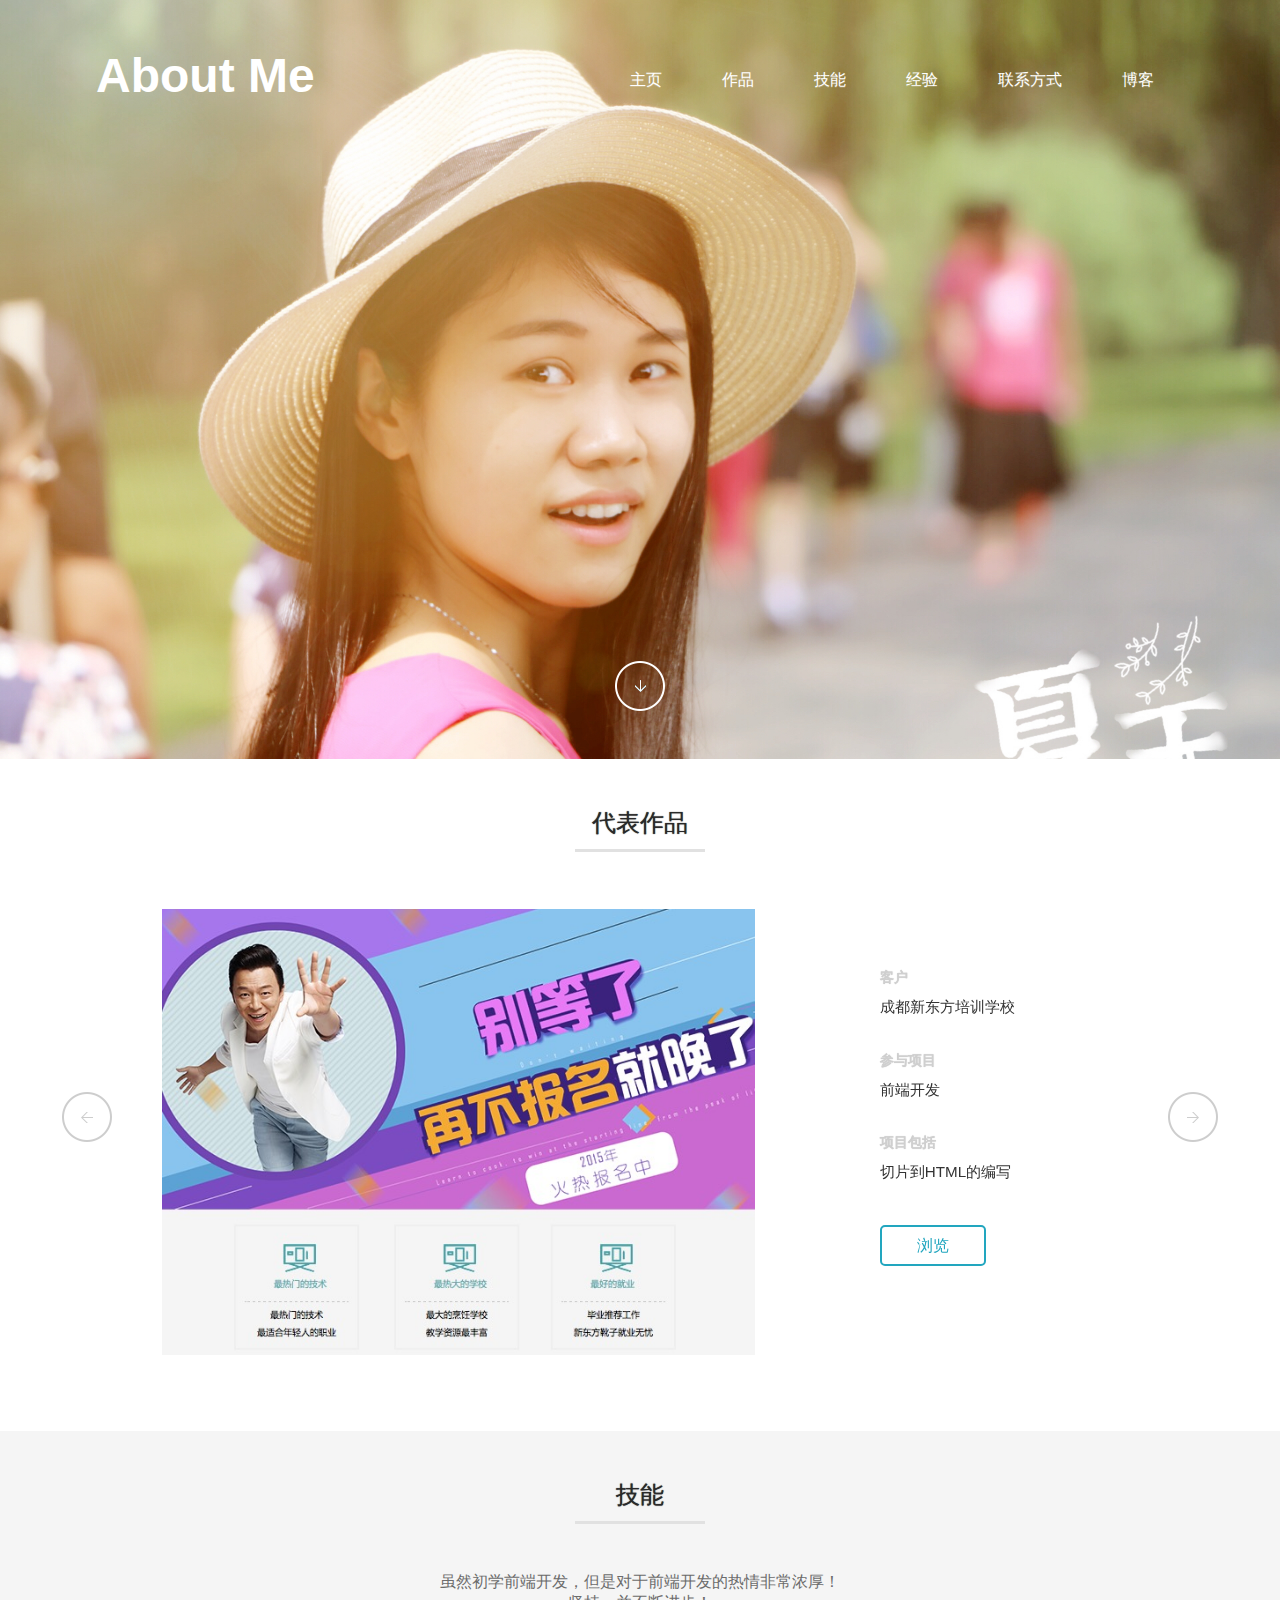
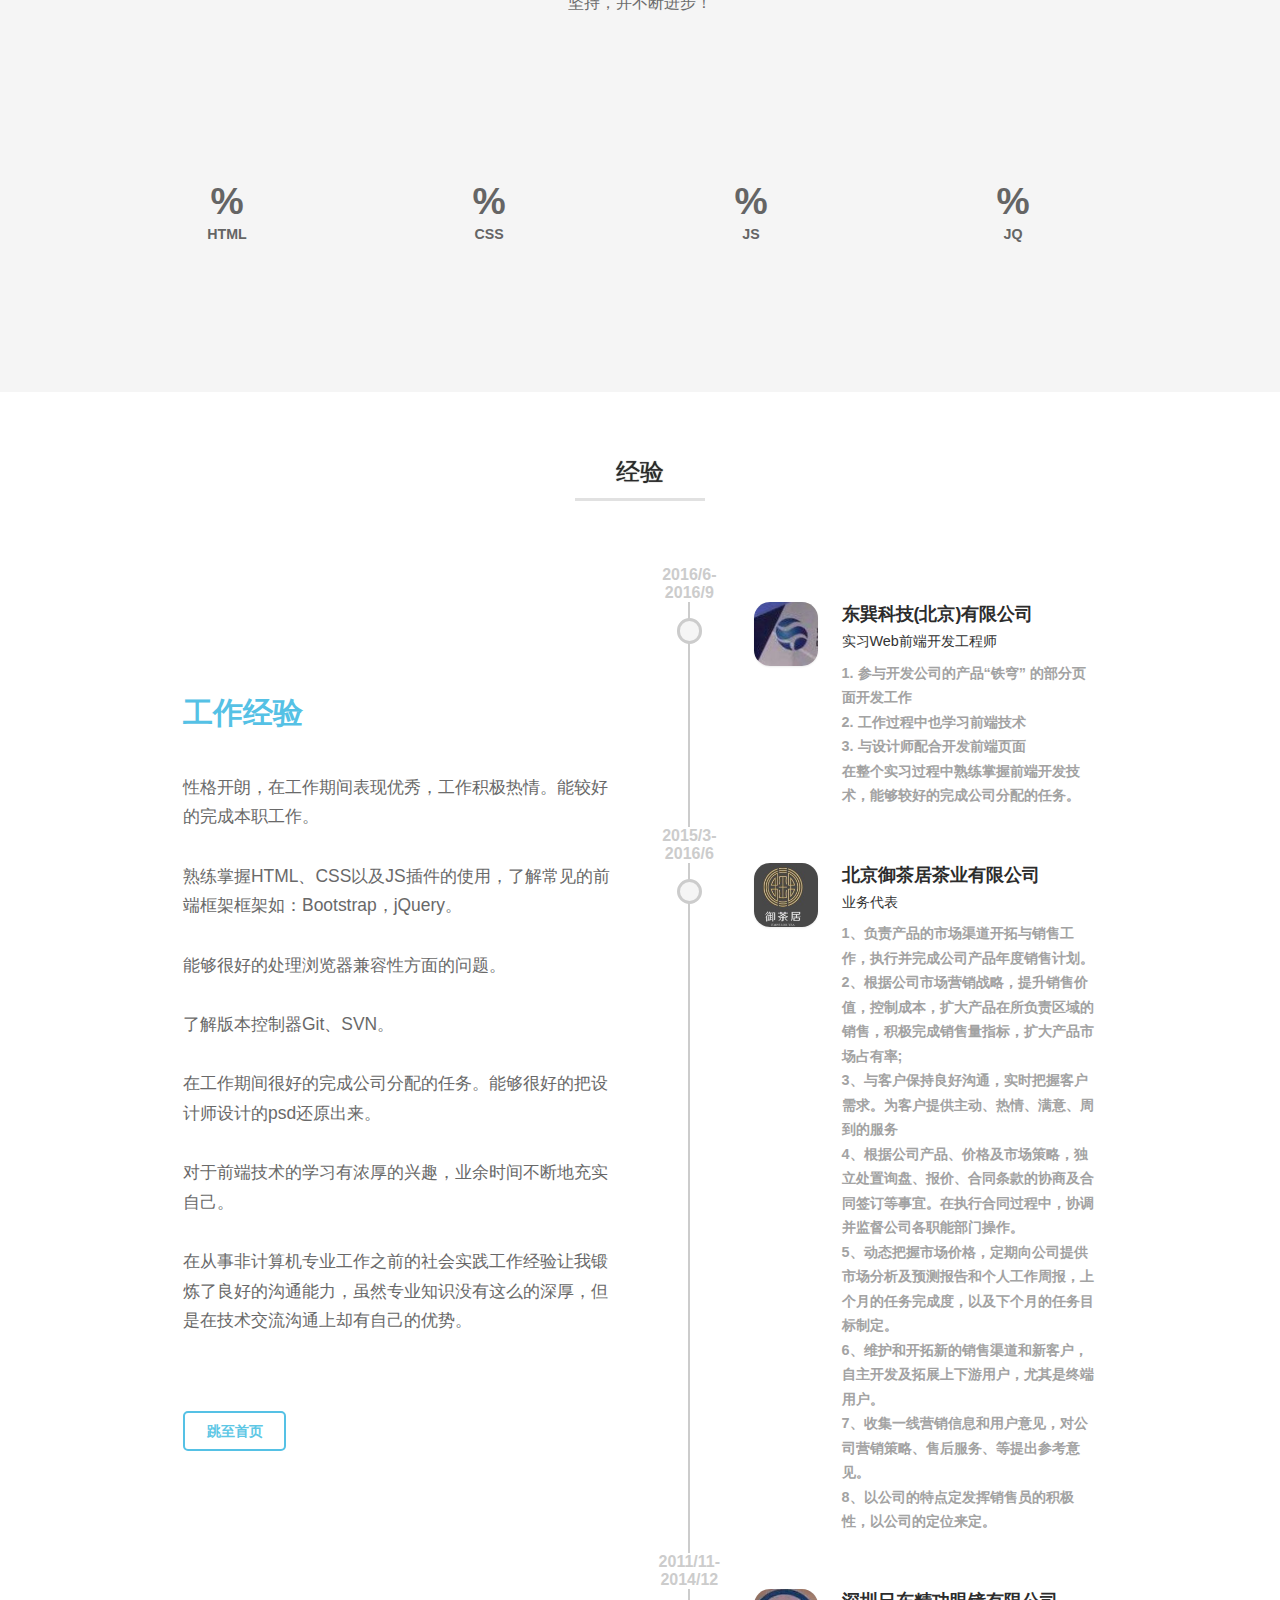
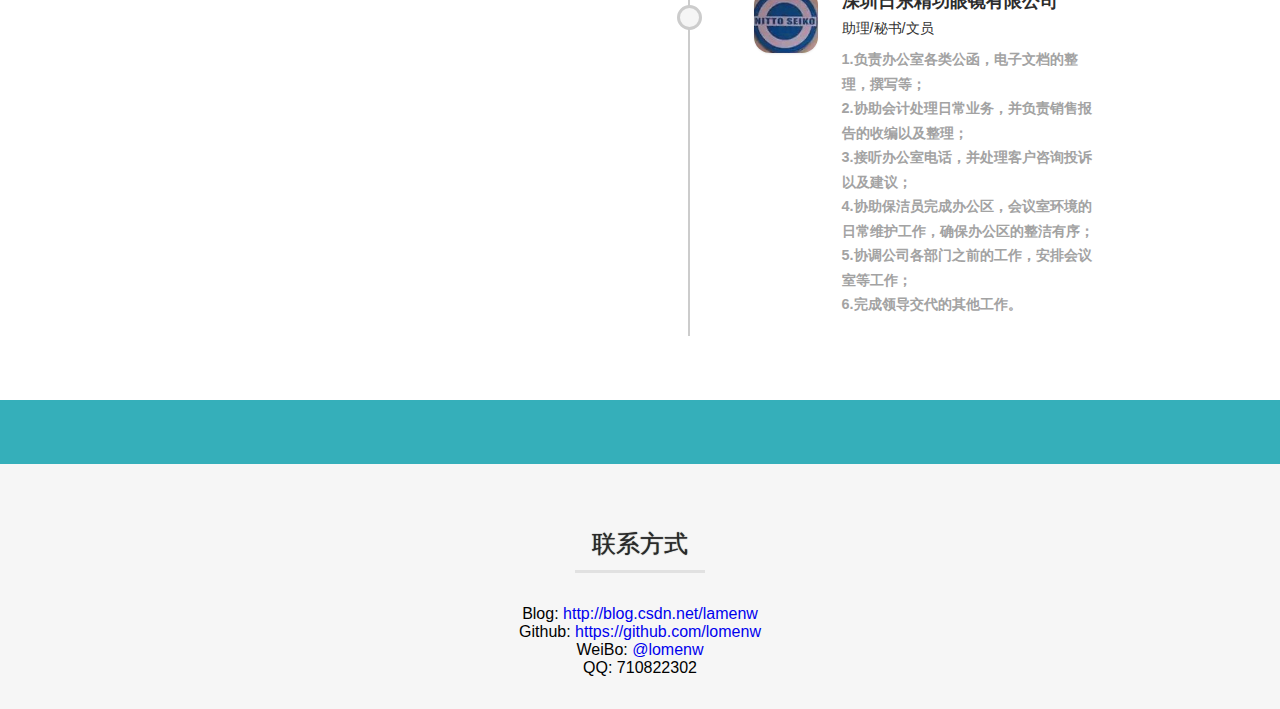
==== commit a76e4591: "commnet the demo" ====
--- a/index.html
+++ b/index.html
@@ -1,7 +1,7 @@
 <!DOCTYPE HTML>
 <html>
 <head>
-<title>个人简介</title>
+<title>About Me A Girl For Web Developer</title>
 <meta http-equiv="Content-Type" content="text/html; charset=utf-8" />
 <meta name="viewport" content="width=device-width, initial-scale=1, maximum-scale=1">
 <!-- <link href='http://fonts.useso.com/css?family=Open+Sans:400,600' rel='stylesheet' type='text/css'> -->
@@ -25,6 +25,7 @@
 					<li><a href="#skills" class="scroll">技能</a> </li>
 					<li><a class="scroll" href="#Experience">经验</a></li>
 					<li><a href="#contact" class="scroll">联系方式</a></li>
+					<li><a target="_blank" href="http://blog.csdn.net/lamenw">博客</a></li>
 				</ul>
 			</div>
 			<!-- end h_menu -->
@@ -53,7 +54,7 @@
 					<a href="#" class="da-link"><span>立即阅读</span></a> </div>
 				<nav class="da-arrows"> <span class="da-arrows-prev"></span> <span class="da-arrows-next"></span> </nav>-->
 			</div>
-			<div class="down-arrow"> <a href="#group_1" class="scroll" ><span> </span></a> </div>
+			<div class="down-arrow"> <a href="#Portfolio" class="scroll" ><span> </span></a> </div>
 			<link rel="stylesheet" type="text/css" href="css/slider.css" />
 			<script type="text/javascript" src="js/modernizr.custom.28468.js"></script> 
 			<script type="text/javascript" src="js/jquery.cslider.js"></script> 
@@ -144,7 +145,7 @@
 								<h3>项目包括</h3>
 								<h4>切片到HTML的编写</h4>
 							</div>
-							<div class="button_2"> <a href="#">浏览</a> </div>
+							<div class="button_2"> <a target="_blank" href="demo/xindongfang/index.html">浏览</a> </div>
 						</div>
 						<div class="clear"> </div>
 						<!-- <div class="brows_button_3"> <a href="#">浏览器组合</a> </div> -->
@@ -166,7 +167,7 @@
 								<h3>项目包括</h3>
 								<h4>切片到HTML的编写</h4>
 							</div>
-							<div class="button_2"> <a href="#">浏览</a> </div>
+							<div class="button_2"> <a target="_blank" href="demo/xinliang/index.html">浏览</a> </div>
 						</div>
 						<div class="clear"> </div>
 						<!-- <div class="brows_button_3"> <a href="#">浏览器组合</a> </div> -->
@@ -188,7 +189,7 @@
 								<h3>项目包括</h3>
 								<h4>切片到HTML的编写</h4>
 							</div>
-							<div class="button_2"> <a href="#">网络浏览器</a> </div>
+							<div class="button_2"> <a target="_blank" href="demo/bainianhengha/index.html">网络浏览器</a> </div>
 						</div>
 						<div class="clear"> </div>
 						<!-- <div class="brows_button_3"> <a href="#">浏览器组合</a> </div> -->
@@ -304,7 +305,22 @@
 			<div class="row-content2">
 				<div class="timeline-label column six">
 					<h4>工作经验</h4>
-					<p>专业:用户体验设计、用户界面设计、品牌标识,排版,印刷和包装设计、基于web标准、网格布局。</p>
+					<p>
+					性格开朗，在工作期间表现优秀，工作积极热情。能较好的完成本职工作。<br/><br/>
+
+熟练掌握HTML、CSS以及JS插件的使用，了解常见的前端框架框架如：Bootstrap，jQuery。<br/><br/>
+
+能够很好的处理浏览器兼容性方面的问题。<br/><br/>
+
+了解版本控制器Git、SVN。<br/><br/>
+
+在工作期间很好的完成公司分配的任务。能够很好的把设计师设计的psd还原出来。<br/><br/>
+
+对于前端技术的学习有浓厚的兴趣，业余时间不断地充实自己。<br/><br/>
+
+在从事非计算机专业工作之前的社会实践工作经验让我锻炼了良好的沟通能力，虽然专业知识没有这么的深厚，但是在技术交流沟通上却有自己的优势。<br/><br/>
+
+					</p>
 					<div class="brows_button_4"> <a href="#">跳至首页</a> </div>
 				</div>
 				<!-- timeline-label -->
@@ -462,6 +478,7 @@
 					<ul>
 						<li>Blog: <a href="http://blog.csdn.net/lamenw">http://blog.csdn.net/lamenw</a></li>
 						<li>Github: <a href="https://github.com/lomenw">https://github.com/lomenw </a></li>
+						<li>WeiBo: <a href="http://www.weibo.com/u/3651196233">@lomenw</a></li>
 						<li>QQ: 710822302</li>
 						<div class="clear"> </div>
 					</ul>
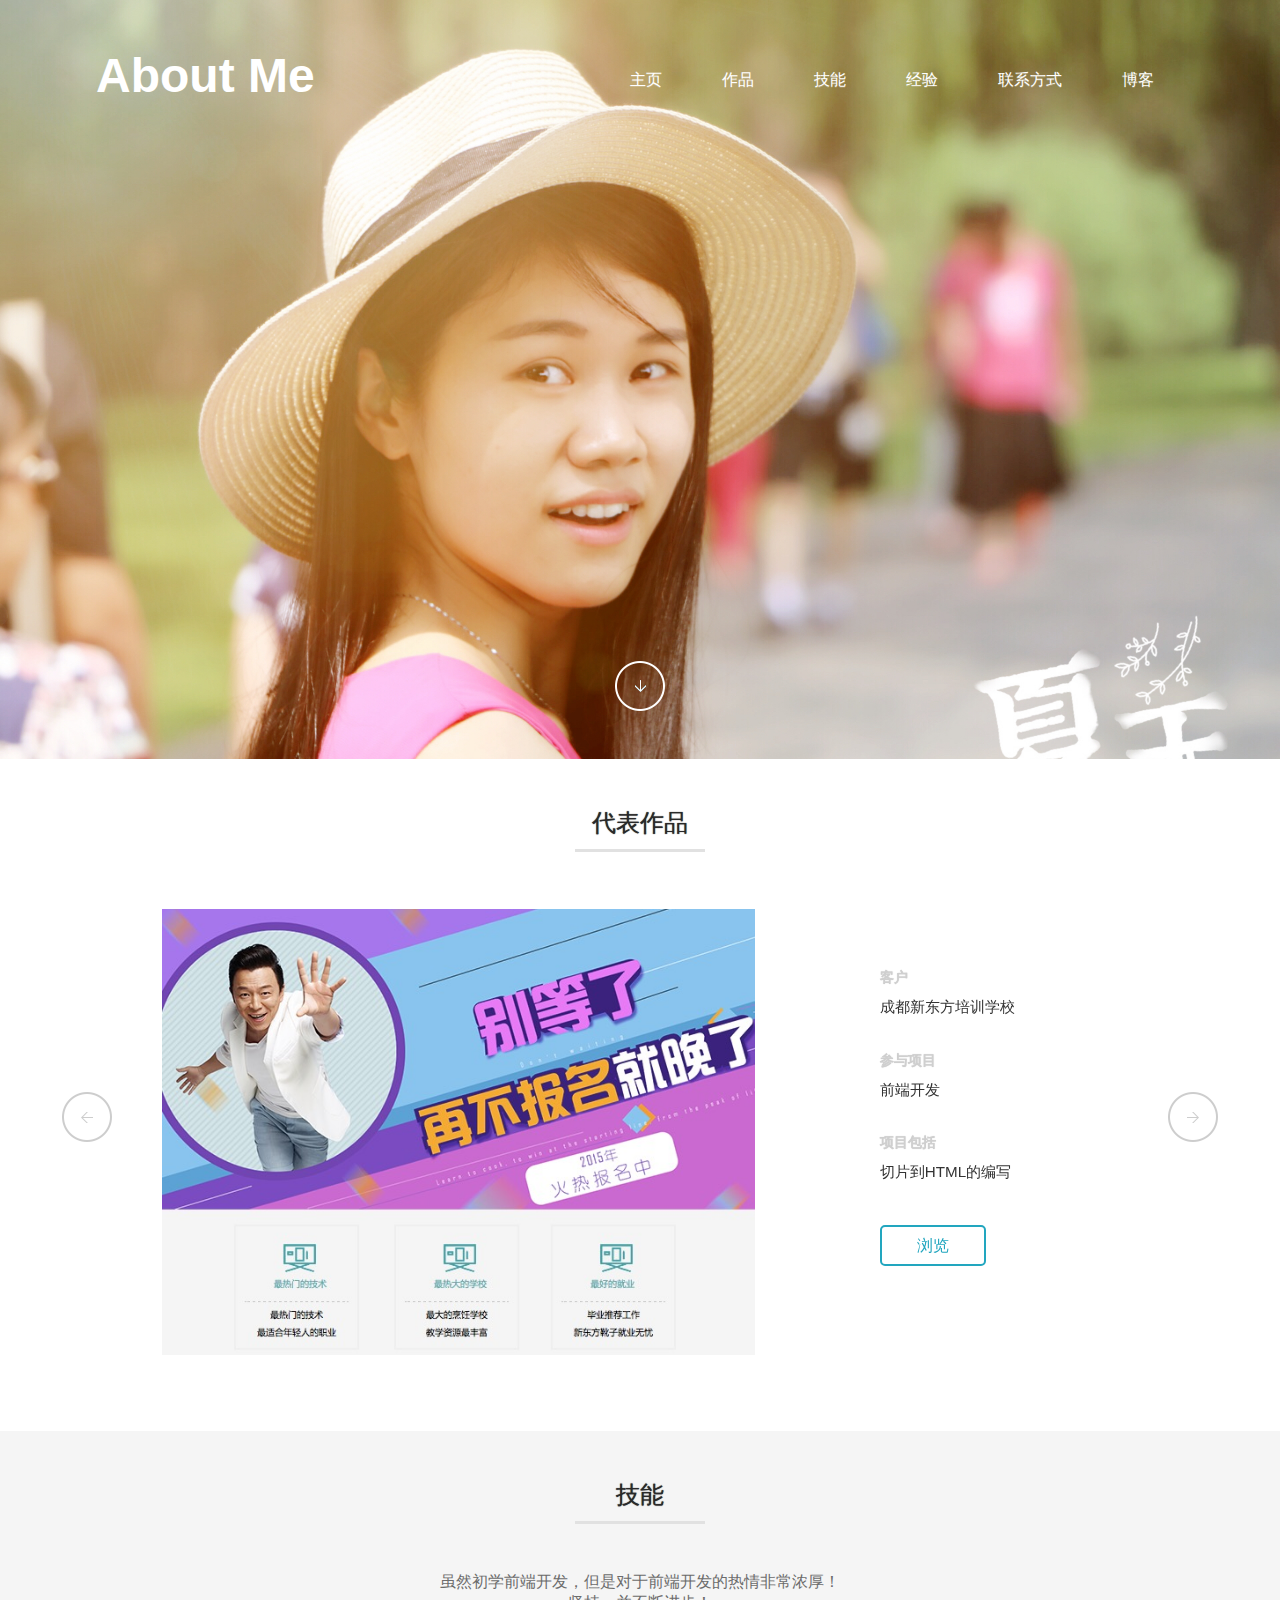
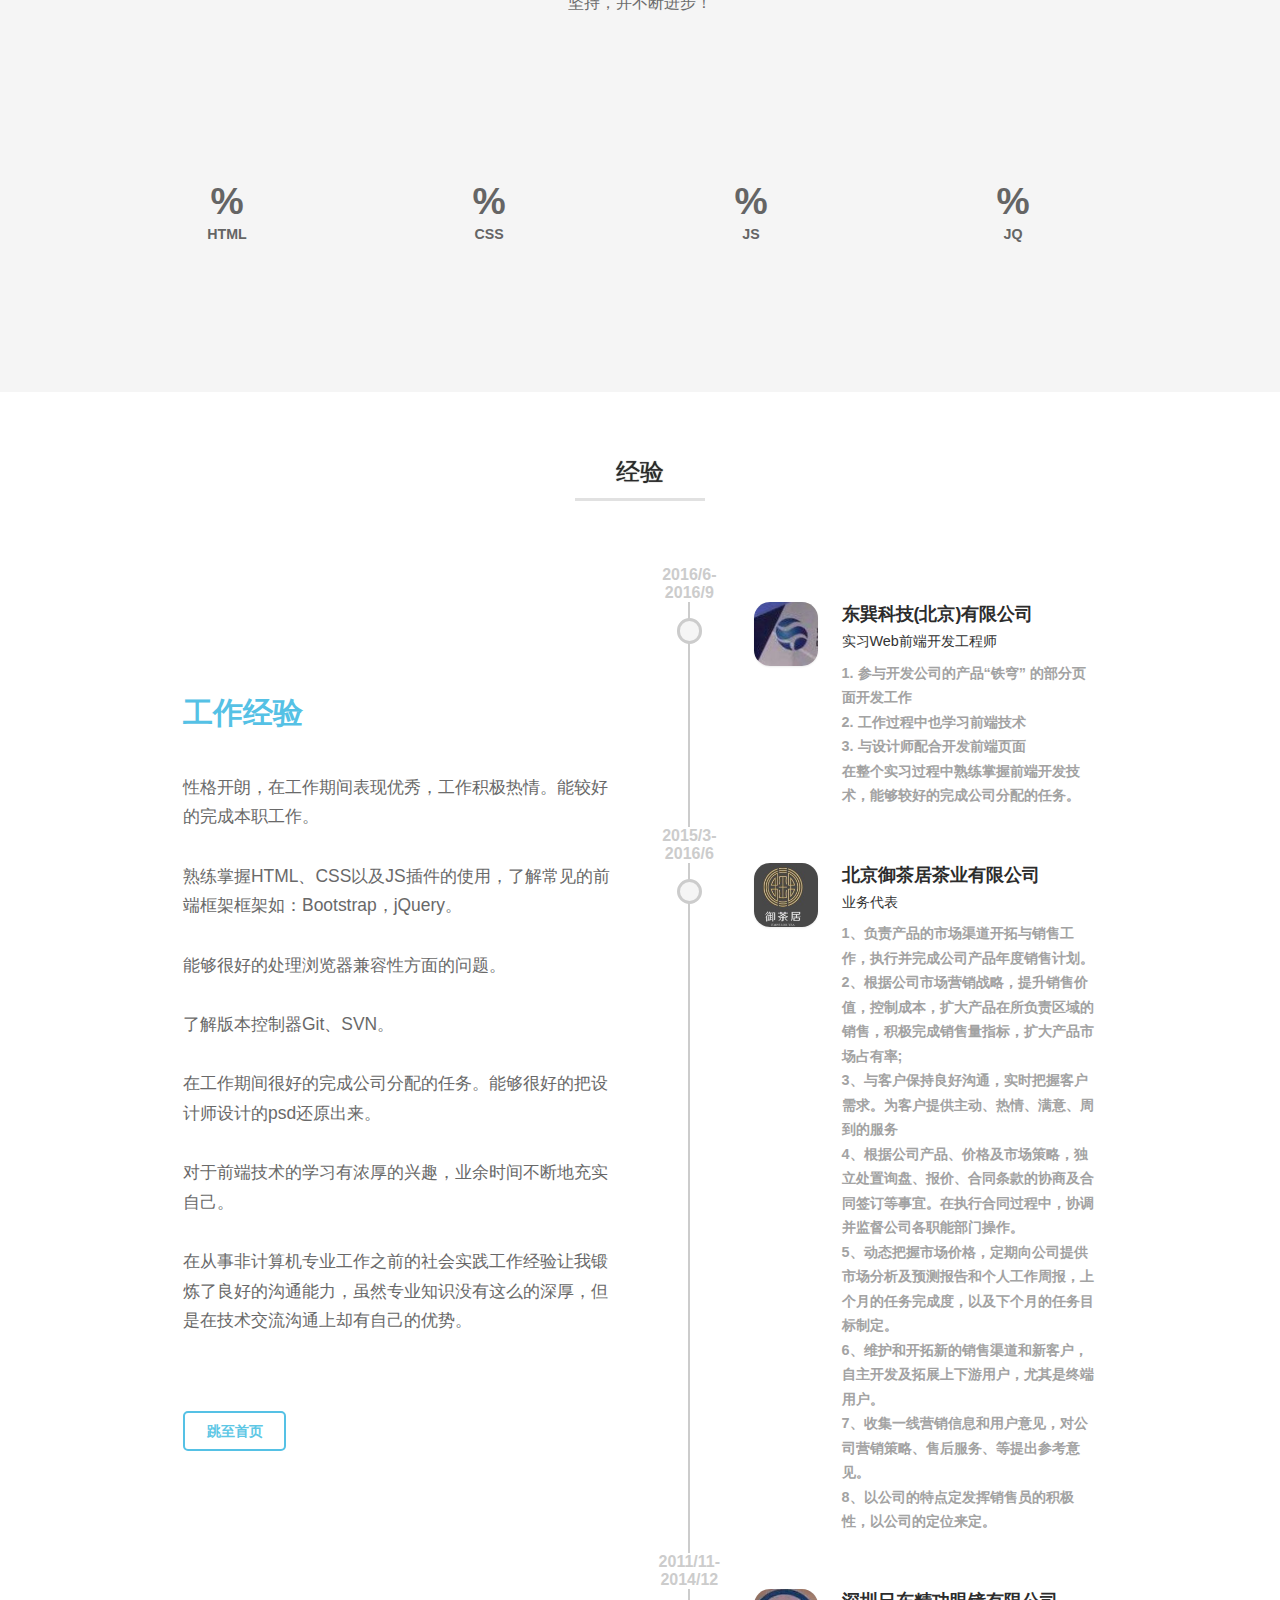
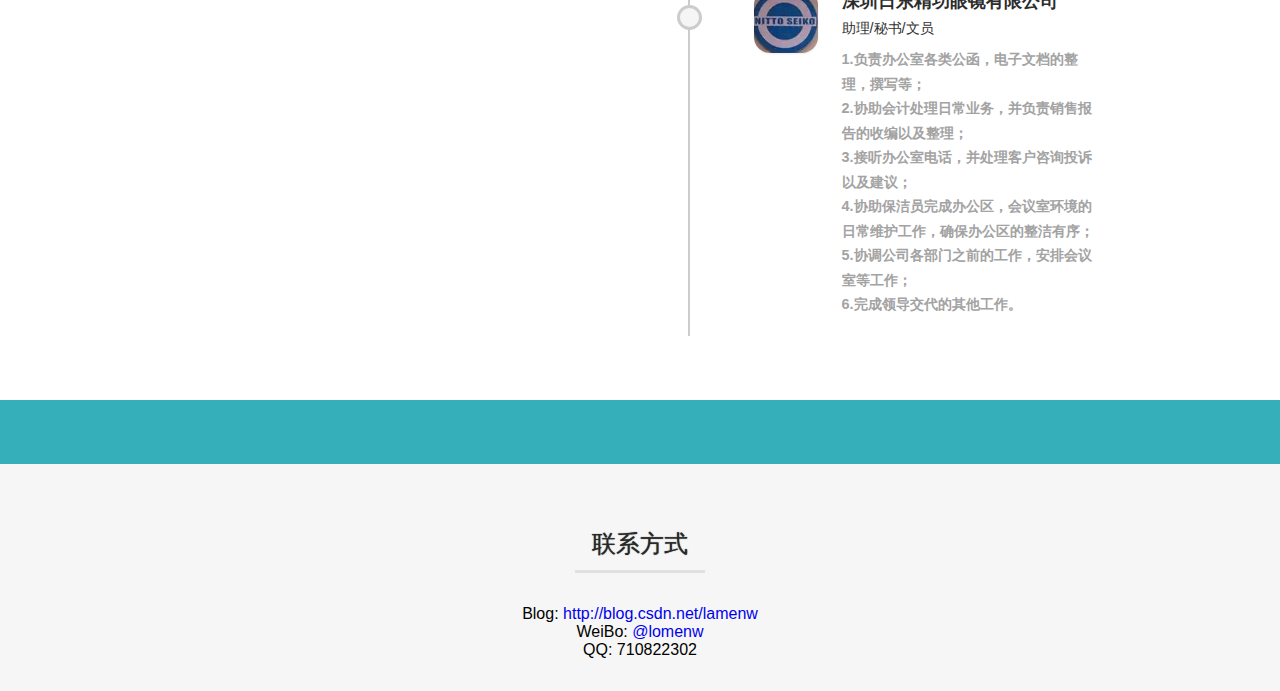
==== commit 947c3e56: "hide github" ====
--- a/index.html
+++ b/index.html
@@ -477,7 +477,7 @@
 					<!-- <h4>其他联系方式</h4> -->
 					<ul>
 						<li>Blog: <a href="http://blog.csdn.net/lamenw">http://blog.csdn.net/lamenw</a></li>
-						<li>Github: <a href="https://github.com/lomenw">https://github.com/lomenw </a></li>
+						<!-- <li>Github: <a href="https://github.com/lomenw">https://github.com/lomenw </a></li> -->
 						<li>WeiBo: <a href="http://www.weibo.com/u/3651196233">@lomenw</a></li>
 						<li>QQ: 710822302</li>
 						<div class="clear"> </div>
